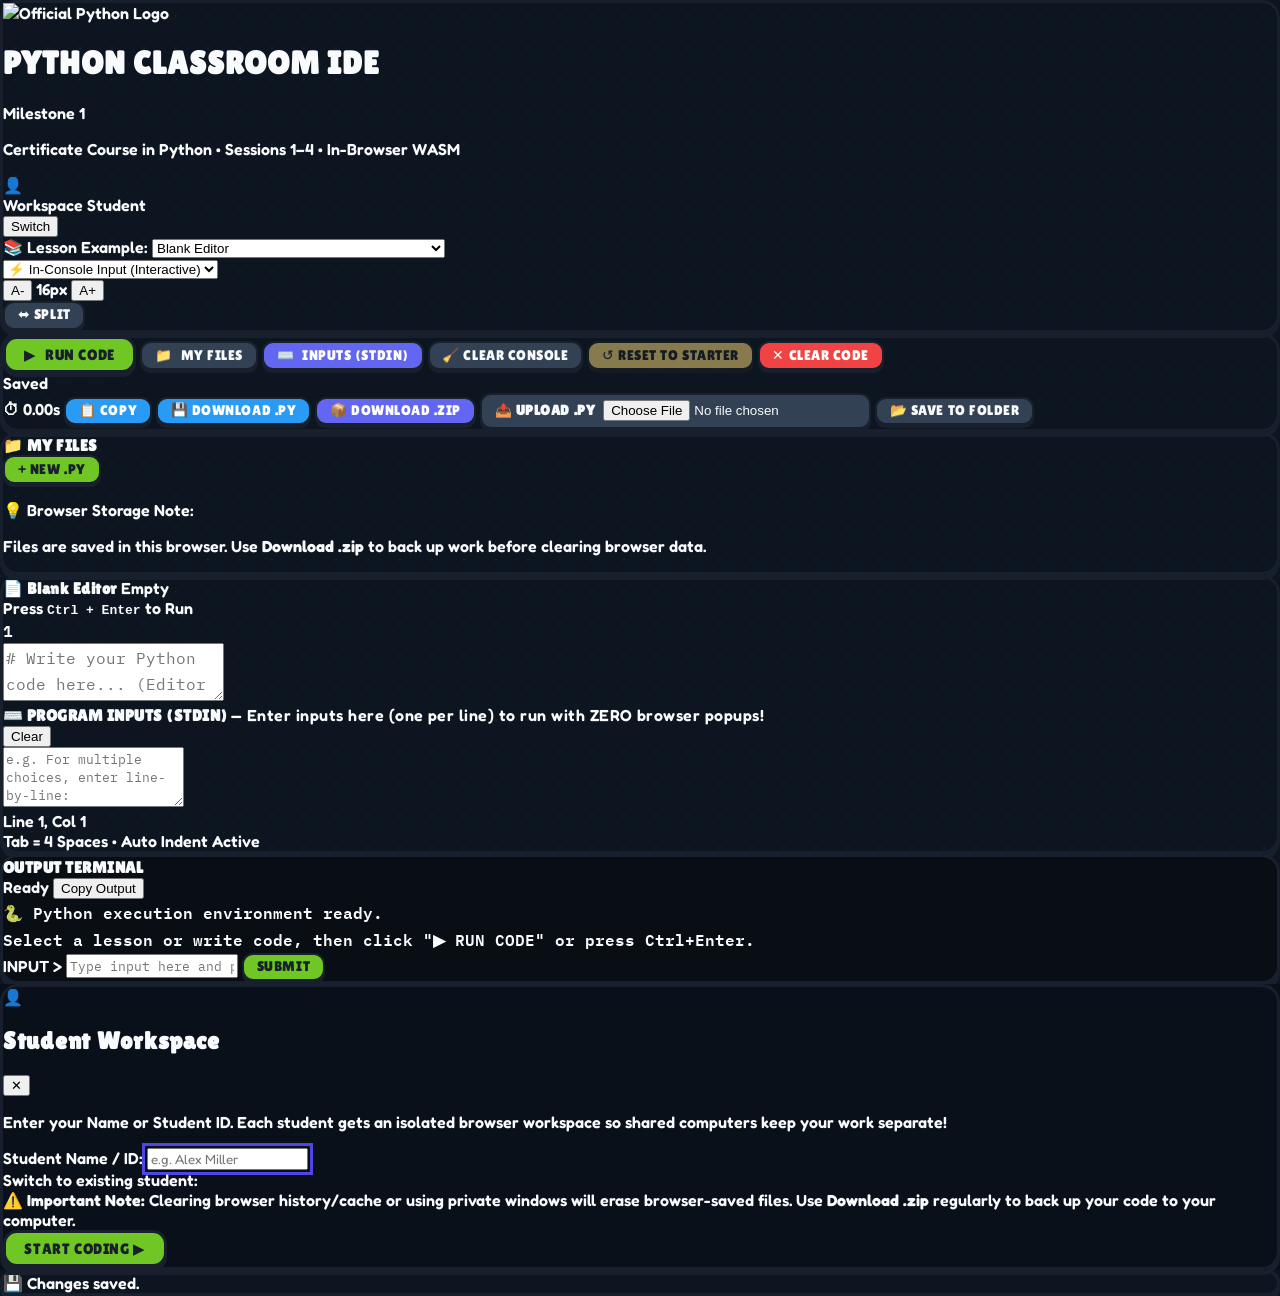
==== ide.html @ a97d692e "Deploy Python Classroom LMS & In-Browser IDE for Milestone 1" ====
<!DOCTYPE html>
<html lang="en">
<head>
  <meta charset="UTF-8">
  <meta name="viewport" content="width=device-width, initial-scale=1.0">
  <title>Python Classroom IDE — Certificate Course (Milestone 1)</title>

  <!-- Typography & Google Fonts -->
  <link rel="preconnect" href="https://fonts.googleapis.com">
  <link rel="preconnect" href="https://fonts.gstatic.com" crossorigin>
  <link href="https://fonts.googleapis.com/css2?family=Fredoka:wght@500;600;700;800&family=Lilita+One&family=IBM+Plex+Mono:wght@400;500;600;700&display=swap" rel="stylesheet">

  <!-- Tailwind CSS CDN -->
  <script src="https://cdn.tailwindcss.com"></script>

  <!-- JSZip CDN for in-browser client-side zipping without any server -->
  <script src="https://cdnjs.cloudflare.com/ajax/libs/jszip/3.10.1/jszip.min.js"></script>

  <!-- Pyodide WASM Runtime -->
  <script src="https://cdn.jsdelivr.net/pyodide/v0.25.0/full/pyodide.js"></script>

  <!-- Skulpt In-Browser Interactive Python Engine (Enables true in-console terminal input) -->
  <script src="https://cdn.jsdelivr.net/npm/skulpt@1.2.0/dist/skulpt.min.js"></script>
  <script src="https://cdn.jsdelivr.net/npm/skulpt@1.2.0/dist/skulpt-stdlib.js"></script>

  <!-- Sky Explorers Design System (Optional local link with full inline fallback) -->
  <link rel="stylesheet" href="design-system.css">

  <style>
    :root {
      --ink: #18202d;
      --candy-green: #6fc624;
      --candy-red: #f14343;
      --candy-gold: #fed034;
      --candy-indigo: #4f46e5;
      --course-python: #299bf5;
      --editor-font-size: 16px;
    }

    body {
      font-family: 'Fredoka', -apple-system, BlinkMacSystemFont, "Segoe UI", Roboto, sans-serif;
      background-color: #0d1520;
      background-image: 
        radial-gradient(rgba(41, 155, 245, 0.12) 1.5px, transparent 1.5px),
        radial-gradient(rgba(111, 198, 36, 0.08) 1.5px, transparent 1.5px);
      background-size: 32px 32px;
      background-position: 0 0, 16px 16px;
      color: #f8fafc;
      min-height: 100vh;
      display: flex;
      flex-direction: column;
    }

    .font-display { font-family: 'Lilita One', cursive; }
    .font-body { font-family: 'Fredoka', sans-serif; }
    .font-code { font-family: 'IBM Plex Mono', monospace; }

    /* Custom Scrollbar */
    .ide-scroll::-webkit-scrollbar {
      width: 10px;
      height: 10px;
    }
    .ide-scroll::-webkit-scrollbar-track {
      background: #121824;
    }
    .ide-scroll::-webkit-scrollbar-thumb {
      background: #2c384e;
      border-radius: 6px;
      border: 2px solid #121824;
    }
    .ide-scroll::-webkit-scrollbar-thumb:hover {
      background: #3b4d6b;
    }

    /* Chunky Classroom Theme Components */
    .chunky-box {
      border: 3.5px solid var(--ink);
      box-shadow: 0 5px 0 var(--ink);
      border-radius: 18px;
    }

    .chunky-btn {
      display: inline-flex;
      align-items: center;
      justify-content: center;
      font-family: 'Lilita One', cursive;
      letter-spacing: 0.04em;
      border: 3px solid var(--ink);
      box-shadow: 0 4px 0 var(--ink);
      border-radius: 14px;
      padding: 0.5rem 1.15rem;
      font-size: 0.95rem;
      cursor: pointer;
      user-select: none;
      transition: all 0.08s ease;
      text-transform: uppercase;
      white-space: nowrap;
    }
    .chunky-btn:hover:not(:disabled) {
      transform: translateY(-2px);
      box-shadow: 0 6px 0 var(--ink);
    }
    .chunky-btn:active:not(:disabled) {
      transform: translateY(3px);
      box-shadow: 0 1px 0 var(--ink);
    }
    .chunky-btn:disabled {
      opacity: 0.55;
      cursor: not-allowed;
      filter: grayscale(40%);
      transform: none;
      box-shadow: 0 3px 0 var(--ink);
    }

    .btn-green { background: #6fc624; color: #18202d; }
    .btn-green:hover:not(:disabled) { background: #7ee02a; }
    .btn-red { background: #f14343; color: #ffffff; }
    .btn-red:hover:not(:disabled) { background: #ff5656; }
    .btn-blue { background: #299bf5; color: #ffffff; }
    .btn-blue:hover:not(:disabled) { background: #47abf7; }
    .btn-amber { background: #fed034; color: #18202d; }
    .btn-amber:hover:not(:disabled) { background: #ffdc5c; }
    .btn-indigo { background: #6366f1; color: #ffffff; }
    .btn-indigo:hover:not(:disabled) { background: #818cf8; }
    .btn-slate { background: #334155; color: #f8fafc; }
    .btn-slate:hover:not(:disabled) { background: #475569; }

    .btn-sm {
      padding: 0.35rem 0.8rem;
      font-size: 0.85rem;
      border-radius: 11px;
      border-width: 2.5px;
      box-shadow: 0 3px 0 var(--ink);
    }
    .btn-sm:active:not(:disabled) {
      box-shadow: 0 1px 0 var(--ink);
      transform: translateY(2px);
    }

    /* Editor styling */
    #editorArea {
      font-size: var(--editor-font-size);
      tab-size: 4;
      line-height: 1.6;
    }
    #lineGutter {
      font-size: var(--editor-font-size);
      line-height: 1.6;
      user-select: none;
    }

    /* Output Console Glow */
    .terminal-window {
      background: #090d14;
      border: 3.5px solid var(--ink);
      box-shadow: 0 6px 0 var(--ink);
      border-radius: 18px;
    }

    /* Modal dialog */
    .modal-backdrop {
      background: rgba(10, 16, 26, 0.85);
      backdrop-filter: blur(4px);
    }

    /* Toast notification */
    #toastNotification {
      transition: all 0.25s cubic-bezier(0.175, 0.885, 0.32, 1.275);
    }

    .file-item.active {
      background: #1e293b;
      border-color: #299bf5;
    }
  </style>
</head>
<body class="p-2 sm:p-3 md:p-4 flex flex-col h-screen overflow-hidden">

  <!-- ================= TOP HEADER ================= -->
  <header class="chunky-box bg-[#1a2333] p-2.5 sm:p-3.5 mb-2.5 flex flex-wrap items-center justify-between gap-2.5 shrink-0">
    <!-- Branding & Course Badge -->
    <div class="flex items-center gap-3">
      <div class="w-11 h-11 rounded-2xl bg-[#0f172a] border-[3px] border-[#18202d] shadow-[0_3px_0_#18202d] flex items-center justify-center p-1.5 shrink-0">
        <img src="https://upload.wikimedia.org/wikipedia/commons/c/c3/Python-logo-notext.svg" 
             onerror="this.onerror=null; this.src='https://cdn.jsdelivr.net/gh/devicons/devicon/icons/python/python-original.svg';"
             alt="Official Python Logo" 
             class="w-full h-full object-contain">
      </div>
      <div>
        <div class="flex items-center gap-2 flex-wrap">
          <h1 class="font-display text-lg sm:text-xl md:text-2xl text-white tracking-wide">
            PYTHON CLASSROOM IDE
          </h1>
          <span class="bg-[#299bf5] text-[#091522] border-[2px] border-[#18202d] text-[11px] font-bold px-2 py-0.5 rounded-lg uppercase shadow-[0_2px_0_#18202d]">
            Milestone 1
          </span>
        </div>
        <p class="text-[11px] sm:text-xs text-slate-400 font-semibold">
          Certificate Course in Python • Sessions 1–4 • In-Browser WASM
        </p>
      </div>
    </div>

    <!-- Student Workspace Selector -->
    <div class="flex items-center gap-2 bg-[#0d141e] border-[2.5px] border-[#18202d] rounded-xl px-2.5 py-1.5 shadow-[0_2px_0_#18202d]">
      <span class="text-sm">👤</span>
      <div class="flex flex-col">
        <span class="text-[9px] text-slate-400 font-bold uppercase tracking-wider">Workspace</span>
        <span id="currentStudentNameDisplay" class="text-xs sm:text-sm font-bold text-white truncate max-w-[110px] sm:max-w-[150px]">
          Student
        </span>
      </div>
      <button onclick="openStudentModal()" class="ml-1 text-[11px] font-bold text-amber-300 hover:text-amber-200 underline">
        Switch
      </button>
    </div>

    <!-- Lesson Example Dropdown (Requirement 1 & 2) -->
    <div class="flex items-center gap-2">
      <label for="templateSelect" class="text-xs font-bold text-slate-300 hidden xl:inline">
        📚 Lesson Example:
      </label>
      <select id="templateSelect" onchange="handleLessonDropdownChange()" 
        class="bg-[#0f172a] text-[#f8fafc] border-[2.5px] border-[#18202d] rounded-xl px-3 py-1.5 text-xs sm:text-sm font-bold shadow-[0_3px_0_#18202d] outline-none cursor-pointer hover:bg-[#1e293b] max-w-[260px] sm:max-w-none">
        <!-- Injected dynamically from MILESTONE_CONFIG -->
      </select>
    </div>

    <!-- Engine Status, Zoom & Layout -->
    <div class="flex items-center gap-2 flex-wrap">
      <!-- Engine Selector (In-Console Interactive Typing vs Pyodide WASM) -->
      <div class="flex items-center gap-1.5 bg-[#0d141e] border-[2px] border-[#18202d] rounded-xl px-2.5 py-1 shadow-[0_2px_0_#18202d]">
        <span id="engineStatusDot" class="w-2.5 h-2.5 rounded-full bg-emerald-400"></span>
        <select id="engineSelect" onchange="switchEngine()" class="bg-transparent text-xs font-bold text-emerald-300 outline-none cursor-pointer" title="Select Python execution engine">
          <option value="skulpt" class="bg-[#0f172a] text-white" selected>⚡ In-Console Input (Interactive)</option>
          <option value="pyodide" class="bg-[#0f172a] text-white">🐍 Pyodide 3.11 (WASM)</option>
        </select>
      </div>

      <!-- Font Zoom Controls (Classroom Projector) -->
      <div class="flex items-center bg-[#0d141e] border-[2px] border-[#18202d] rounded-xl p-0.5 shadow-[0_2px_0_#18202d]">
        <button onclick="changeFontSize(-2)" class="px-2 py-1 text-xs font-bold text-slate-300 hover:text-white" title="Decrease Font Size">A-</button>
        <span id="fontSizeDisplay" class="px-1 text-xs font-mono font-bold text-slate-400 border-x border-[#1e293b]">16px</span>
        <button onclick="changeFontSize(2)" class="px-2 py-1 text-xs font-bold text-slate-300 hover:text-white" title="Increase Font Size">A+</button>
      </div>

      <!-- Layout Toggle: Split vs Stacked -->
      <button id="layoutToggleBtn" onclick="toggleLayout()" class="chunky-btn btn-sm btn-slate hidden lg:inline-flex" title="Toggle Split or Stacked view">
        ⬌ Split
      </button>
    </div>
  </header>

  <!-- ================= MAIN IDE WORKSPACE ================= -->
  <main class="flex-1 flex flex-col min-h-0 overflow-hidden">

    <!-- IDE Action Toolbar (Run, Reset, Autosave, File management) -->
    <div class="chunky-box bg-[#16202e] p-2 sm:p-2.5 mb-2.5 flex flex-wrap items-center justify-between gap-2 shrink-0">
      
      <!-- Primary Execution Controls -->
      <div class="flex items-center gap-1.5 sm:gap-2 flex-wrap">
        <!-- RUN BUTTON -->
        <button id="runBtn" onclick="runPythonCode()" class="chunky-btn btn-green min-w-[120px] sm:min-w-[140px]">
          <span class="mr-1.5 text-base sm:text-lg">▶</span>
          <span id="runBtnText">RUN CODE</span>
        </button>

        <!-- Toggle Sidebar (My Files) -->
        <button onclick="toggleSidebar()" class="chunky-btn btn-slate btn-sm" title="Toggle Student Files Sidebar">
          📁 <span id="sidebarToggleText">My Files</span>
        </button>

        <!-- Toggle STDIN Inputs (Run with zero popups) -->
        <button onclick="toggleStdinDrawer()" class="chunky-btn btn-indigo btn-sm" title="Provide inputs ahead of time to run with zero popups">
          ⌨️ <span id="stdinToggleText">Inputs (STDIN)</span>
        </button>

        <!-- CLEAR OUTPUT -->
        <button onclick="clearTerminal()" class="chunky-btn btn-slate btn-sm" title="Clear console output">
          🧹 Clear Console
        </button>

        <!-- RESET TO STARTER CODE (Requirement 4) -->
        <button id="resetStarterBtn" onclick="confirmResetToStarter()" class="chunky-btn btn-amber btn-sm" title="Reset this lesson to original starter code">
          ↺ Reset to Starter
        </button>

        <!-- CLEAR CODE -->
        <button onclick="confirmClearEditor()" class="chunky-btn btn-red btn-sm" title="Clear current editor code">
          ✕ Clear Code
        </button>
      </div>

      <!-- Autosave indicator & Download/Upload Tools (Requirement 4 & 5) -->
      <div class="flex items-center gap-2 flex-wrap">
        <!-- Autosave Indicator -->
        <div id="saveStatusIndicator" class="flex items-center gap-1.5 text-xs font-mono font-semibold text-slate-400 bg-[#0c141f] border border-[#233145] px-2 py-1 rounded-lg">
          <span id="saveStatusDot" class="w-2 h-2 rounded-full bg-emerald-400"></span>
          <span id="saveStatusText">Saved</span>
        </div>

        <!-- Execution Timer -->
        <span id="execTimerBadge" class="hidden text-xs font-mono font-bold text-emerald-400 bg-[#0c1f17] border border-emerald-800 px-2 py-1 rounded-lg">
          ⏱ 0.00s
        </span>

        <!-- Copy Code -->
        <button onclick="copyCode()" class="chunky-btn btn-blue btn-sm" title="Copy code to clipboard">
          📋 Copy
        </button>

        <!-- Download .py -->
        <button onclick="downloadActiveFile()" class="chunky-btn btn-blue btn-sm" title="Download current active file as .py">
          💾 Download .py
        </button>

        <!-- Download all as .zip -->
        <button onclick="downloadAllAsZip()" class="chunky-btn btn-indigo btn-sm" title="Download all student files and lessons as a .zip archive">
          📦 Download .zip
        </button>

        <!-- Upload .py -->
        <label class="chunky-btn btn-slate btn-sm cursor-pointer" title="Import an existing .py file into your workspace">
          📤 Upload .py
          <input type="file" id="uploadFileInput" accept=".py" class="hidden" onchange="handleFileUpload(event)">
        </label>

        <!-- Save to Local Folder (File System Access API) -->
        <button id="folderSyncBtn" onclick="saveToDeviceFolder()" class="chunky-btn btn-slate btn-sm hidden sm:inline-flex" title="Save file to local folder on your computer">
          📂 Save to Folder
        </button>
      </div>

    </div>

    <!-- Central Editor, Sidebar & Console Container -->
    <div id="workspaceGrid" class="flex-1 flex flex-col lg:flex-row gap-2.5 min-h-0 overflow-hidden">
      
      <!-- COLLAPSIBLE STUDENT FILES SIDEBAR (Requirement 5) -->
      <aside id="fileSidebar" class="w-full lg:w-64 chunky-box bg-[#111925] flex flex-col shrink-0 overflow-hidden hidden">
        <!-- Sidebar Header -->
        <div class="bg-[#182333] border-b-[2.5px] border-[#18202d] px-3 py-2 flex items-center justify-between shrink-0">
          <div class="flex items-center gap-2">
            <span class="text-sm">📁</span>
            <span class="font-display text-sm tracking-wide text-white">MY FILES</span>
          </div>
          <button onclick="promptCreateNewFile()" class="chunky-btn btn-green btn-sm !px-2 !py-0.5 text-xs" title="Create a new Python file">
            + New .py
          </button>
        </div>

        <!-- Files List -->
        <div id="studentFilesList" class="flex-1 p-2 space-y-1.5 overflow-y-auto ide-scroll font-code text-xs">
          <!-- Populated dynamically -->
        </div>

        <!-- Sidebar Footer & Storage Warning -->
        <div class="p-2.5 bg-[#0d141e] border-t-[2px] border-[#18202d] text-[10px] text-slate-400 space-y-1 shrink-0">
          <p class="font-bold text-amber-300">💡 Browser Storage Note:</p>
          <p class="leading-tight text-slate-400">
            Files are saved in this browser. Use <b>Download .zip</b> to back up work before clearing browser data.
          </p>
        </div>
      </aside>

      <!-- CODE EDITOR PANE -->
      <div id="editorPane" class="flex-1 flex flex-col min-h-[260px] chunky-box bg-[#131b26] overflow-hidden">
        
        <!-- Editor Header Bar -->
        <div class="bg-[#1c2738] border-b-[2.5px] border-[#18202d] px-3 py-1.5 flex items-center justify-between shrink-0">
          <div class="flex items-center gap-2">
            <span class="text-sm">📄</span>
            <span id="activeFileTitle" class="font-display text-sm tracking-wide text-white">Blank Editor</span>
            <span id="activeFileTypeBadge" class="text-[10px] font-bold text-slate-400 bg-[#0f172a] px-2 py-0.5 rounded border border-[#334155]">
              Empty
            </span>
          </div>
          <div class="text-[11px] font-bold text-slate-400 flex items-center gap-2">
            <span class="hidden sm:inline">Press</span>
            <kbd class="bg-[#0f172a] text-amber-300 px-1.5 py-0.5 rounded border border-[#334155] text-xs">Ctrl + Enter</kbd>
            <span class="hidden sm:inline">to Run</span>
          </div>
        </div>

        <!-- Editor Gutter & Textarea Area -->
        <div class="relative flex-1 flex overflow-hidden bg-[#101722]">
          
          <!-- Line Numbers Gutter -->
          <div id="lineGutter" 
               class="w-12 bg-[#0c121c] text-[#475569] font-code py-3 pr-2 text-right select-none border-r-[2px] border-[#1e293b] overflow-hidden shrink-0">
            1
          </div>

          <!-- Python Code Textarea -->
          <textarea id="editorArea" 
                    spellcheck="false" 
                    autocapitalize="off" 
                    autocomplete="off"
                    class="flex-1 bg-transparent text-[#f1f5f9] font-code p-3 resize-none outline-none ide-scroll whitespace-pre leading-relaxed overflow-auto"
                    placeholder="# Write your Python code here... (Editor starts blank)"></textarea>

        </div>

        <!-- Collapsible STDIN Custom Inputs Drawer -->
        <div id="stdinDrawer" class="hidden bg-[#0c131d] border-t-[2.5px] border-[#18202d] p-2 space-y-1.5 shrink-0">
          <div class="flex items-center justify-between text-xs">
            <div class="flex items-center gap-1.5 font-bold text-amber-300 font-display">
              <span>⌨️ PROGRAM INPUTS (STDIN)</span>
              <span class="text-[10px] text-slate-400 font-normal font-body">— Enter inputs here (one per line) to run with ZERO browser popups!</span>
            </div>
            <button onclick="document.getElementById('stdinArea').value = ''" class="text-[11px] font-bold text-slate-400 hover:text-white">
              Clear
            </button>
          </div>
          <textarea id="stdinArea" rows="3" 
            class="w-full bg-[#111925] text-amber-200 font-code text-xs p-2 rounded-lg border border-[#233145] outline-none resize-none ide-scroll placeholder:text-slate-600" 
            placeholder="e.g. For multiple choices, enter line-by-line:&#10;1&#10;Alex Miller&#10;8149&#10;500&#10;3"></textarea>
        </div>

        <!-- Editor Footer Status -->
        <div class="bg-[#121924] border-t-[2px] border-[#18202d] px-3 py-1 text-xs text-slate-400 flex items-center justify-between shrink-0">
          <div id="cursorPosition" class="font-mono text-[11px]">Line 1, Col 1</div>
          <div class="font-semibold text-slate-500 text-[11px]">Tab = 4 Spaces • Auto Indent Active</div>
        </div>

      </div>

      <!-- OUTPUT TERMINAL PANE -->
      <div id="consolePane" class="flex-1 lg:max-w-[46%] flex flex-col min-h-[200px] terminal-window overflow-hidden">
        
        <!-- Terminal Header Bar -->
        <div class="bg-[#131b27] border-b-[2.5px] border-[#18202d] px-3 py-1.5 flex items-center justify-between shrink-0">
          <div class="flex items-center gap-2">
            <span class="w-3 h-3 rounded-full bg-red-500 border border-[#18202d]"></span>
            <span class="w-3 h-3 rounded-full bg-amber-400 border border-[#18202d]"></span>
            <span class="w-3 h-3 rounded-full bg-emerald-500 border border-[#18202d]"></span>
            <span class="font-display text-sm tracking-wide text-slate-200 ml-2">
              OUTPUT TERMINAL
            </span>
          </div>
          <div class="flex items-center gap-2">
            <span id="outputStatusTag" class="text-[11px] font-bold text-slate-400 font-mono">
              Ready
            </span>
            <button onclick="copyOutput()" class="text-xs font-bold text-slate-400 hover:text-slate-200" title="Copy output text">
              Copy Output
            </button>
          </div>
        </div>

        <!-- Terminal Output Area -->
        <div id="terminalBody" class="flex-1 p-3 md:p-4 font-code text-xs sm:text-sm ide-scroll overflow-y-auto leading-relaxed bg-[#080d14]">
          <div id="terminalContent" class="space-y-1">
            <div class="text-slate-500 italic">
              🐍 Python execution environment ready.<br>
              Select a lesson or write code, then click "▶ RUN CODE" or press Ctrl+Enter.
            </div>
          </div>
        </div>

        <!-- Interactive Input Bar for input() -->
        <div id="inputBarContainer" class="hidden bg-[#16202e] border-t-[2.5px] border-[#18202d] p-2 flex items-center gap-2 shrink-0">
          <span class="text-xs font-bold text-amber-300 font-mono">INPUT &gt;</span>
          <input type="text" id="terminalInput" 
                 class="flex-1 bg-[#0b1017] text-white font-code text-sm px-3 py-1.5 rounded-lg border border-[#334155] outline-none focus:border-[#299bf5]"
                 placeholder="Type input here and press Enter...">
          <button id="submitInputBtn" onclick="submitTerminalInput()" class="chunky-btn btn-sm btn-green">
            Submit
          </button>
        </div>

      </div>

    </div>

  </main>

  <!-- ================= MODALS & DIALOGS ================= -->

  <!-- 1. Student Name / Workspace Modal (Requirement 5) -->
  <div id="studentModal" class="hidden fixed inset-0 z-50 modal-backdrop flex items-center justify-center p-4">
    <div class="chunky-box bg-[#1a2333] max-w-md w-full p-5 space-y-4">
      <div class="flex items-center justify-between pb-2 border-b-2 border-[#18202d]">
        <div class="flex items-center gap-2">
          <span class="text-2xl">👤</span>
          <h2 class="font-display text-xl text-white">Student Workspace</h2>
        </div>
        <button id="closeStudentModalBtn" onclick="closeStudentModal()" class="text-slate-400 hover:text-white font-bold text-lg hidden">✕</button>
      </div>

      <p class="text-xs sm:text-sm text-slate-300 leading-relaxed">
        Enter your Name or Student ID. Each student gets an isolated browser workspace so shared computers keep your work separate!
      </p>

      <div class="space-y-2">
        <label for="studentNameInput" class="text-xs font-bold text-slate-300 block">Student Name / ID:</label>
        <input type="text" id="studentNameInput" 
               class="w-full bg-[#0d141f] text-white font-body px-3.5 py-2.5 rounded-xl border-[2px] border-[#18202d] outline-none focus:border-[#299bf5] text-sm"
               placeholder="e.g. Alex Miller" maxlength="30">
      </div>

      <!-- Known students on this device list -->
      <div id="existingStudentsContainer" class="hidden space-y-1.5">
        <label class="text-[11px] font-bold text-slate-400 block">Switch to existing student:</label>
        <div id="existingStudentsList" class="flex flex-wrap gap-1.5 max-h-24 overflow-y-auto ide-scroll">
          <!-- Injected dynamically -->
        </div>
      </div>

      <div class="bg-[#121a26] p-2.5 rounded-xl border border-[#223145] text-[11px] text-amber-300 leading-snug">
        ⚠️ <b>Important Note:</b> Clearing browser history/cache or using private windows will erase browser-saved files. Use <b>Download .zip</b> regularly to back up your code to your computer.
      </div>

      <div class="flex justify-end gap-2 pt-2">
        <button onclick="saveStudentProfile()" class="chunky-btn btn-green w-full">
          Start Coding ▶
        </button>
      </div>
    </div>
  </div>

  <!-- 2. Toast Notification Bar -->
  <div id="toastNotification" class="fixed bottom-4 right-4 z-50 transform translate-y-20 opacity-0 transition-all duration-300 pointer-events-none">
    <div id="toastContent" class="chunky-box bg-[#1e293b] text-white px-4 py-2.5 text-xs font-bold flex items-center gap-2 shadow-2xl">
      <span id="toastIcon">💾</span>
      <span id="toastMessage">Changes saved.</span>
    </div>
  </div>

  <!-- ================= SCRIPTS & CONFIG ================= -->
  <script>
    // =========================================================================
    // 1. MILESTONE 1 CONFIGURATION ARRAY (Requirement 1 & 3)
    // Easily swappable for Milestone 2 in the future.
    // =========================================================================
    const MILESTONE_CONFIG = {
      milestoneId: "milestone1",
      milestoneTitle: "Milestone 1: Fundamentals of Python",
      courseName: "Certificate Course in Python Programming",
      lessons: [
        {
          id: "blank",
          label: "Blank Editor",
          description: "Starts completely empty on every visit",
          starterCode: ""
        },
        {
          id: "session1",
          label: "Session 1: Hello & print()",
          description: "Guided exercises: practice print(), messages, and banners",
          starterCode: `# Session 1: Hello & print()
# Practice displaying messages and creating banners using print()
# Remember: Python executes code line-by-line, top to bottom.

# ----------------------------------------------------
# TASK 1: Print a top banner border
# Use print() to display a line of equal signs: "========================================"
# Hint: print("========================================")


# ----------------------------------------------------
# TASK 2: Print a welcome greeting and your name
# Example: print("Welcome to Python! Cadet: Alex")


# ----------------------------------------------------
# TASK 3: Print a mission goal statement
# Example: print("Goal: Learning my first Python commands.")


# ----------------------------------------------------
# TASK 4: Print a bottom banner border
# Close your banner with another line of equal signs:


`
        },
        {
          id: "session2",
          label: "Session 2: Variables, Data Types & Operators",
          description: "Guided exercises: variables, types, conversions, and math operators",
          starterCode: `# Session 2: Variables, Data Types & Operators
# Practice creating variables, checking types, converting data, and using math operators.

# ----------------------------------------------------
# TASK 1: Create 4 variables with different data types:
# - student_age: an integer (int), e.g. 15
# - flight_speed: a decimal number (float), e.g. 345.5
# - pilot_callsign: a text string (str), e.g. "SkyNova"
# - is_ready: a boolean (bool), True or False


# ----------------------------------------------------
# TASK 2: Print your variables and check their data types using type()
# Example: print(student_age)
# Example: print(type(student_age))


# ----------------------------------------------------
# TASK 3: Type conversion
# Convert the string altitude_text to an integer using int()
# Then add 500 to it and print the result:
altitude_text = "2500"


# ----------------------------------------------------
# TASK 4: Arithmetic operators
# Given a = 7 and b = 2, calculate and print:
# 1. Standard division: a / b
# 2. Floor division: a // b
# 3. Modulus / Remainder: a % b
a = 7
b = 2


`
        },
        {
          id: "session3",
          label: "Session 3: input(), f-strings & Indentation",
          description: "Guided exercises: input(), type conversions, f-strings, and indentation",
          starterCode: `# Session 3: input(), f-strings & Indentation
# Learn how input() reads text, converting types, f-strings, and indentation.

# ----------------------------------------------------
# TASK 1: Take user input
# Use input() to ask for a pilot name and flight training hours.
# Remember: input() always returns text as a string (str)!


# ----------------------------------------------------
# TASK 2: Convert and calculate
# Convert flight hours from str to float, then calculate how many hours remain
# until reaching 25.0 hours (target_hours = 25.0):


# ----------------------------------------------------
# TASK 3: Format output with an f-string
# Display a friendly message showing the pilot's name and hours remaining.
# Example: print(f"Cadet {pilot_name}, you have {hours_left} hours left!")


# ----------------------------------------------------
# TASK 4: Indentation practice
# Write an if statement checking if flight_hours > 0 with a colon :
# Indent the print statements inside the block by exactly 4 spaces!


`
        },
        {
          id: "session4",
          label: "Session 4: Debugging & Tracebacks",
          description: "Deliberate bugs with comments explaining goals for students to diagnose",
          starterCode: `# Session 4: Debugging & Tracebacks
# This script contains deliberate bugs!
# Run the code, read the traceback in the terminal, and fix each bug one by one.

# BUG 1: Python is case-sensitive! (NameError: name 'Print' is not defined)
# Goal: Display the welcome greeting
Print("Welcome to the Debugging Mission!")

# BUG 2: Missing closing quote (SyntaxError: unterminated string literal)
# Goal: Print the target location
print("Destination: Mars Colony Alpha)

# BUG 3: Unexpected indentation without a colon block (IndentationError)
# Goal: Initialize the mission battery percentage
    battery_level = 95

# BUG 4: Cannot concatenate str and int with + operator (TypeError)
# Goal: Print pilot callsign and squadron code
callsign = "Falcon"
squadron = 5
print("Pilot: " + callsign + " Squad: " + squadron)

# BUG 5: Cannot convert non-number string to integer (ValueError)
# Goal: Convert speed input to number
speed = int("supersonic")
`
        }
      ]
    };

    // =========================================================================
    // 2. STATE MANAGEMENT & STORAGE SYSTEM (Requirements 2, 4, 5)
    // All storage is wrapped in try/catch for safe private-browsing operation.
    // =========================================================================
    let currentStudent = "";
    let activeTarget = { type: "lesson", id: "blank", name: "Blank Editor" };
    let studentFiles = {}; // { [filename]: content }
    let autosaveTimer = null;
    let lastSavedContent = "";
    let isPyodideReady = false;
    let isPyodideLoading = false;
    let pyodideInstance = null;
    let isRunning = false;
    let currentFontSize = 16;
    let isSplitLayout = true;

    // DOM Elements
    const templateSelect = document.getElementById("templateSelect");
    const editorArea = document.getElementById("editorArea");
    const lineGutter = document.getElementById("lineGutter");
    const activeFileTitle = document.getElementById("activeFileTitle");
    const activeFileTypeBadge = document.getElementById("activeFileTypeBadge");
    const currentStudentNameDisplay = document.getElementById("currentStudentNameDisplay");
    const saveStatusIndicator = document.getElementById("saveStatusIndicator");
    const saveStatusText = document.getElementById("saveStatusText");
    const saveStatusDot = document.getElementById("saveStatusDot");
    const execTimerBadge = document.getElementById("execTimerBadge");
    const outputStatusTag = document.getElementById("outputStatusTag");
    const cursorPosition = document.getElementById("cursorPosition");
    const terminalContent = document.getElementById("terminalContent");
    const terminalBody = document.getElementById("terminalBody");
    const runBtn = document.getElementById("runBtn");
    const runBtnText = document.getElementById("runBtnText");
    const resetStarterBtn = document.getElementById("resetStarterBtn");
    const fileSidebar = document.getElementById("fileSidebar");
    const studentFilesList = document.getElementById("studentFilesList");
    const workspaceGrid = document.getElementById("workspaceGrid");
    const consolePane = document.getElementById("consolePane");

    // SAFE STORAGE HELPERS
    function storageGet(key, fallback = null) {
      try {
        const val = localStorage.getItem(key);
        return val !== null ? val : fallback;
      } catch (err) {
        console.warn("Storage read error:", err);
        return fallback;
      }
    }

    function storageSet(key, value) {
      try {
        localStorage.setItem(key, value);
        return true;
      } catch (err) {
        console.error("Storage write error:", err);
        showToast("⚠️ Storage full or blocked (private browsing mode).", "warning");
        return false;
      }
    }

    function storageRemove(key) {
      try {
        localStorage.removeItem(key);
      } catch (err) {
        console.warn("Storage remove error:", err);
      }
    }

    // =========================================================================
    // 3. STUDENT PROFILE & WORKSPACE (Requirement 5)
    // =========================================================================
    function initStudentWorkspace() {
      const savedStudent = storageGet("pyide:current_student", "");
      if (savedStudent && savedStudent.trim()) {
        currentStudent = savedStudent.trim();
        loadStudentFiles();
        currentStudentNameDisplay.textContent = currentStudent;
      } else {
        openStudentModal(false);
      }
    }

    function openStudentModal(allowClose = true) {
      const modal = document.getElementById("studentModal");
      const closeBtn = document.getElementById("closeStudentModalBtn");
      const nameInput = document.getElementById("studentNameInput");
      const existingContainer = document.getElementById("existingStudentsContainer");
      const existingList = document.getElementById("existingStudentsList");

      nameInput.value = currentStudent || "";
      if (allowClose && currentStudent) {
        closeBtn.classList.remove("hidden");
      } else {
        closeBtn.classList.add("hidden");
      }

      // Populate list of known students on this browser
      let students = [];
      try {
        students = JSON.parse(storageGet("pyide:students_list", "[]"));
      } catch (e) { students = []; }

      if (students.length > 0) {
        existingContainer.classList.remove("hidden");
        existingList.innerHTML = "";
        students.forEach(s => {
          const btn = document.createElement("button");
          btn.className = "text-[11px] font-bold bg-[#1e293b] hover:bg-[#334155] text-slate-200 px-2.5 py-1 rounded-lg border border-[#334155]";
          btn.textContent = s;
          btn.onclick = () => {
            nameInput.value = s;
            saveStudentProfile();
          };
          existingList.appendChild(btn);
        });
      } else {
        existingContainer.classList.add("hidden");
      }

      modal.classList.remove("hidden");
      setTimeout(() => nameInput.focus(), 100);
    }

    function closeStudentModal() {
      document.getElementById("studentModal").classList.add("hidden");
    }

    function saveStudentProfile() {
      const nameInput = document.getElementById("studentNameInput");
      const name = nameInput.value.trim();
      if (!name) {
        alert("Please enter your name or student ID to continue.");
        nameInput.focus();
        return;
      }

      // If switching from another student, autosave previous student first
      if (currentStudent && currentStudent !== name) {
        autosaveImmediately();
      }

      currentStudent = name;
      storageSet("pyide:current_student", currentStudent);

      // Add to students list
      try {
        let students = JSON.parse(storageGet("pyide:students_list", "[]"));
        if (!students.includes(currentStudent)) {
          students.push(currentStudent);
          storageSet("pyide:students_list", JSON.stringify(students));
        }
      } catch (e) {}

      currentStudentNameDisplay.textContent = currentStudent;
      closeStudentModal();
      loadStudentFiles();

      // On first load or switch, always default to Blank Editor (Requirement 2)
      setBlankEditor();
      showToast(`👤 Workspace active: ${currentStudent}`, "success");
    }

    // =========================================================================
    // 4. LESSON SELECTION & STORAGE (Requirements 1, 2, 3, 4)
    // =========================================================================
    function populateLessonDropdown() {
      templateSelect.innerHTML = "";
      MILESTONE_CONFIG.lessons.forEach(lesson => {
        const opt = document.createElement("option");
        opt.value = lesson.id;
        opt.textContent = lesson.label;
        templateSelect.appendChild(opt);
      });
      templateSelect.value = "blank";
    }

    // Set editor to blank state (Requirement 2: Editor starts empty on page load)
    function setBlankEditor() {
      activeTarget = { type: "lesson", id: "blank", name: "Blank Editor" };
      templateSelect.value = "blank";
      editorArea.value = "";
      lastSavedContent = "";
      activeFileTitle.textContent = "Blank Editor";
      activeFileTypeBadge.textContent = "Empty";
      resetStarterBtn.disabled = true;
      resetStarterBtn.classList.add("opacity-50");
      updateLineNumbers();
      updateCursorInfo();
      updateSaveIndicator("Saved");
    }

    // Handles dropdown switch with confirmation of unsaved changes (Requirement 2 & 4)
    function handleLessonDropdownChange() {
      const selectedId = templateSelect.value;
      const lesson = MILESTONE_CONFIG.lessons.find(l => l.id === selectedId);
      if (!lesson) return;

      // Check if current editor has changes from saved state
      const currentCode = editorArea.value;
      if (currentCode !== lastSavedContent && lastSavedContent !== "") {
        const confirmSwitch = confirm("You have unsaved changes in your current view. Your changes will be saved automatically to your workspace before switching. Continue?");
        if (!confirmSwitch) {
          // Revert select back to current active
          if (activeTarget.type === "lesson") {
            templateSelect.value = activeTarget.id;
          }
          return;
        }
      }

      // Autosave current target first
      autosaveImmediately();

      if (selectedId === "blank") {
        setBlankEditor();
        return;
      }

      // Check if student has a saved version for this lesson (Requirement 4)
      const storageKey = `pyide:${currentStudent}:${lesson.id}:code`;
      const savedVersion = storageGet(storageKey, null);

      if (savedVersion !== null) {
        // Load student's saved code
        editorArea.value = savedVersion;
        lastSavedContent = savedVersion;
      } else {
        // First time opening: load starter code
        editorArea.value = lesson.starterCode;
        lastSavedContent = lesson.starterCode;
        storageSet(storageKey, lesson.starterCode);
      }

      activeTarget = { type: "lesson", id: lesson.id, name: lesson.label };
      activeFileTitle.textContent = lesson.label;
      activeFileTypeBadge.textContent = "Lesson";
      resetStarterBtn.disabled = false;
      resetStarterBtn.classList.remove("opacity-50");

      updateLineNumbers();
      updateCursorInfo();
      clearTerminal();
      appendToTerminal(`Loaded: ${lesson.label}\n`, 'system');
      updateSaveIndicator("Saved");
    }

    // Reset current lesson to original starter code (Requirement 4)
    function confirmResetToStarter() {
      if (activeTarget.type !== "lesson" || activeTarget.id === "blank") return;

      const lesson = MILESTONE_CONFIG.lessons.find(l => l.id === activeTarget.id);
      if (!lesson) return;

      const ok = confirm(`Reset "${lesson.label}" to its original starter code?\n\nAny edits you made will be replaced by the original template.`);
      if (!ok) return;

      editorArea.value = lesson.starterCode;
      lastSavedContent = lesson.starterCode;
      const storageKey = `pyide:${currentStudent}:${lesson.id}:code`;
      storageSet(storageKey, lesson.starterCode);

      updateLineNumbers();
      updateCursorInfo();
      clearTerminal();
      appendToTerminal(`↺ Reset "${lesson.label}" to official starter code.\n`, 'system');
      updateSaveIndicator("Saved");
      showToast("↺ Lesson reset to original starter code", "success");
    }

    function confirmClearEditor() {
      const ok = confirm("Clear all code in the current editor?");
      if (!ok) return;
      editorArea.value = "";
      updateLineNumbers();
      updateCursorInfo();
      autosaveImmediately();
    }

    // =========================================================================
    // 5. AUTOSAVE SYSTEM (Requirement 4)
    // Saves a few seconds after typing stops, and on lesson/file switch.
    // =========================================================================
    function scheduleAutosave() {
      updateSaveIndicator("Saving...");
      if (autosaveTimer) clearTimeout(autosaveTimer);
      autosaveTimer = setTimeout(() => {
        autosaveImmediately();
      }, 1500); // 1.5 seconds after typing stops
    }

    function autosaveImmediately() {
      if (autosaveTimer) {
        clearTimeout(autosaveTimer);
        autosaveTimer = null;
      }
      if (!currentStudent) return;

      const code = editorArea.value;

      if (activeTarget.type === "lesson") {
        if (activeTarget.id !== "blank") {
          const key = `pyide:${currentStudent}:${activeTarget.id}:code`;
          storageSet(key, code);
        }
      } else if (activeTarget.type === "file") {
        studentFiles[activeTarget.id] = code;
        saveStudentFilesMap();
      }

      lastSavedContent = code;
      const now = new Date();
      const timeStr = now.toLocaleTimeString([], { hour: '2-digit', minute: '2-digit', second: '2-digit' });
      updateSaveIndicator(`Saved ${timeStr}`);
    }

    function updateSaveIndicator(text) {
      saveStatusText.textContent = text;
      if (text.startsWith("Saved")) {
        saveStatusDot.className = "w-2 h-2 rounded-full bg-emerald-400";
        saveStatusIndicator.className = "flex items-center gap-1.5 text-xs font-mono font-semibold text-slate-300 bg-[#0c141f] border border-[#233145] px-2 py-1 rounded-lg";
      } else {
        saveStatusDot.className = "w-2 h-2 rounded-full bg-amber-400 animate-pulse";
        saveStatusIndicator.className = "flex items-center gap-1.5 text-xs font-mono font-semibold text-amber-300 bg-[#1f190c] border border-amber-900/60 px-2 py-1 rounded-lg";
      }
    }

    // =========================================================================
    // 6. STUDENT FILES MANAGER (Requirement 5)
    // Personal folder: create, rename, open, delete .py files.
    // =========================================================================
    function loadStudentFiles() {
      if (!currentStudent) return;
      try {
        const raw = storageGet(`pyide:${currentStudent}:files`, "{}");
        studentFiles = JSON.parse(raw);
      } catch (e) {
        studentFiles = {};
      }
      renderStudentFilesList();
    }

    function saveStudentFilesMap() {
      if (!currentStudent) return;
      storageSet(`pyide:${currentStudent}:files`, JSON.stringify(studentFiles));
      renderStudentFilesList();
    }

    function renderStudentFilesList() {
      studentFilesList.innerHTML = "";
      const filenames = Object.keys(studentFiles);

      if (filenames.length === 0) {
        studentFilesList.innerHTML = `
          <div class="text-slate-500 italic p-3 text-center text-[11px]">
            No custom files yet.<br>Click "+ New .py" to create your own script!
          </div>
        `;
        return;
      }

      filenames.forEach(fname => {
        const item = document.createElement("div");
        const isActive = activeTarget.type === "file" && activeTarget.id === fname;
        item.className = `file-item flex items-center justify-between p-2 rounded-xl border border-[#243247] hover:bg-[#1a2536] cursor-pointer transition-colors ${isActive ? 'active bg-[#1e293b] border-[#299bf5]' : 'bg-[#0f1724]'}`;

        item.innerHTML = `
          <div class="flex items-center gap-2 truncate flex-1 mr-2" onclick="openStudentFile('${fname}')">
            <span class="text-xs">🐍</span>
            <span class="truncate font-bold text-slate-200">${fname}</span>
          </div>
          <div class="flex items-center gap-1 shrink-0">
            <button onclick="promptRenameFile('${fname}', event)" class="text-slate-400 hover:text-amber-300 p-1 text-xs" title="Rename file">✏️</button>
            <button onclick="promptDeleteFile('${fname}', event)" class="text-slate-400 hover:text-rose-400 p-1 text-xs" title="Delete file">🗑️</button>
          </div>
        `;
        studentFilesList.appendChild(item);
      });
    }

    function toggleSidebar() {
      const isHidden = fileSidebar.classList.contains("hidden");
      if (isHidden) {
        fileSidebar.classList.remove("hidden");
        document.getElementById("sidebarToggleText").textContent = "Hide Files";
      } else {
        fileSidebar.classList.add("hidden");
        document.getElementById("sidebarToggleText").textContent = "My Files";
      }
    }

    function promptCreateNewFile() {
      let name = prompt("Enter new Python file name (e.g., practice.py):");
      if (!name) return;
      name = name.trim();
      if (!name.endsWith(".py")) name += ".py";

      if (studentFiles[name] !== undefined) {
        alert("A file with that name already exists in your folder.");
        return;
      }

      autosaveImmediately();
      studentFiles[name] = `# File: ${name}\n# Created by ${currentStudent}\n\nprint("Running ${name}!")\n`;
      saveStudentFilesMap();
      openStudentFile(name);
      showToast(`📄 Created file: ${name}`, "success");
    }

    function openStudentFile(fname) {
      if (studentFiles[fname] === undefined) return;
      autosaveImmediately();

      activeTarget = { type: "file", id: fname, name: fname };
      editorArea.value = studentFiles[fname];
      lastSavedContent = studentFiles[fname];

      activeFileTitle.textContent = fname;
      activeFileTypeBadge.textContent = "My File";
      resetStarterBtn.disabled = true;
      resetStarterBtn.classList.add("opacity-50");

      renderStudentFilesList();
      updateLineNumbers();
      updateCursorInfo();
      clearTerminal();
      appendToTerminal(`Opened personal file: ${fname}\n`, 'system');
      updateSaveIndicator("Saved");
    }

    function promptRenameFile(oldName, e) {
      e.stopPropagation();
      let newName = prompt(`Rename "${oldName}" to:`, oldName);
      if (!newName || newName.trim() === oldName) return;
      newName = newName.trim();
      if (!newName.endsWith(".py")) newName += ".py";

      if (studentFiles[newName] !== undefined) {
        alert("A file with that name already exists.");
        return;
      }

      studentFiles[newName] = studentFiles[oldName];
      delete studentFiles[oldName];

      if (activeTarget.type === "file" && activeTarget.id === oldName) {
        activeTarget.id = newName;
        activeTarget.name = newName;
        activeFileTitle.textContent = newName;
      }

      saveStudentFilesMap();
      showToast(`✏️ Renamed to: ${newName}`, "success");
    }

    function promptDeleteFile(fname, e) {
      e.stopPropagation();
      const ok = confirm(`Delete file "${fname}"? This cannot be undone.`);
      if (!ok) return;

      delete studentFiles[fname];
      saveStudentFilesMap();

      if (activeTarget.type === "file" && activeTarget.id === fname) {
        setBlankEditor();
      }
      showToast(`🗑️ Deleted file: ${fname}`, "info");
    }

    // =========================================================================
    // 7. IMPORT / EXPORT (Download .py, Download .zip, Upload .py, Local Folder)
    // =========================================================================
    function downloadActiveFile() {
      const code = editorArea.value;
      let filename = "script.py";
      if (activeTarget.type === "file") {
        filename = activeTarget.id;
      } else if (activeTarget.type === "lesson" && activeTarget.id !== "blank") {
        filename = `${activeTarget.id}.py`;
      }

      const blob = new Blob([code], { type: "text/plain;charset=utf-8" });
      const url = URL.createObjectURL(blob);
      const a = document.createElement("a");
      a.href = url;
      a.download = filename;
      document.body.appendChild(a);
      a.click();
      document.body.removeChild(a);
      URL.revokeObjectURL(url);
      showToast(`💾 Downloaded ${filename}`, "success");
    }

    async function downloadAllAsZip() {
      if (typeof JSZip === "undefined") {
        alert("Zip utility loading, please try again in a moment.");
        return;
      }

      autosaveImmediately();
      const zip = new JSZip();
      const folderName = `${currentStudent || "student"}_python_workspace`;
      const zipFolder = zip.folder(folderName);

      // Include all personal files
      const filenames = Object.keys(studentFiles);
      filenames.forEach(f => {
        zipFolder.file(f, studentFiles[f]);
      });

      // Include all saved lessons
      MILESTONE_CONFIG.lessons.forEach(l => {
        if (l.id !== "blank") {
          const key = `pyide:${currentStudent}:${l.id}:code`;
          const saved = storageGet(key, l.starterCode);
          zipFolder.file(`${l.id}_${l.label.replace(/[^a-zA-Z0-9]/g, '_')}.py`, saved);
        }
      });

      // Include README
      zipFolder.file("README.txt", `Python Classroom Workspace\nStudent: ${currentStudent}\nExported: ${new Date().toLocaleString()}\nMilestone: Milestone 1 (Sessions 1-4)\n`);

      showToast("📦 Generating .zip archive...", "info");
      const content = await zip.generateAsync({ type: "blob" });
      const url = URL.createObjectURL(content);
      const a = document.createElement("a");
      a.href = url;
      a.download = `${folderName}.zip`;
      document.body.appendChild(a);
      a.click();
      document.body.removeChild(a);
      URL.revokeObjectURL(url);
      showToast("✅ .zip archive downloaded!", "success");
    }

    function handleFileUpload(e) {
      const file = e.target.files[0];
      if (!file) return;

      const reader = new FileReader();
      reader.onload = function(event) {
        const content = event.target.result;
        let fname = file.name;
        if (!fname.endsWith(".py")) fname += ".py";

        studentFiles[fname] = content;
        saveStudentFilesMap();
        openStudentFile(fname);
        showToast(`📥 Imported: ${fname}`, "success");
        e.target.value = ""; // reset input
      };
      reader.readAsText(file);
    }

    // Chrome/Edge File System Access API (Requirement 5)
    async function saveToDeviceFolder() {
      if (!window.showSaveFilePicker) {
        // Fallback for browsers without File System Access API
        downloadActiveFile();
        return;
      }

      try {
        let suggestedName = "main.py";
        if (activeTarget.type === "file") suggestedName = activeTarget.id;
        else if (activeTarget.type === "lesson" && activeTarget.id !== "blank") suggestedName = `${activeTarget.id}.py`;

        const handle = await window.showSaveFilePicker({
          suggestedName: suggestedName,
          types: [{
            description: "Python File",
            accept: { "text/x-python": [".py"] }
          }]
        });
        const writable = await handle.createWritable();
        await writable.write(editorArea.value);
        await writable.close();
        showToast("📂 File saved directly to your computer folder!", "success");
      } catch (err) {
        if (err.name !== "AbortError") {
          console.warn("Folder save fallback:", err);
          downloadActiveFile();
        }
      }
    }

    let pyodidePromise = null;

    async function initPyodide() {
      if (pyodideInstance && isPyodideReady) return pyodideInstance;
      if (pyodidePromise) return pyodidePromise;

      pyodidePromise = (async () => {
        isPyodideLoading = true;
        updateEngineStatus('loading', 'Loading WASM...');

        try {
          if (window.loadPyodide) {
            pyodideInstance = await window.loadPyodide({
              indexURL: "https://cdn.jsdelivr.net/pyodide/v0.25.0/full/"
            });

            // Connect custom real-time stdout and input hooks
            pyodideInstance.setStdout({
              batched: (text) => window.appendRawTerminal(text + '\n', 'stdout')
            });
            pyodideInstance.setStderr({
              batched: (text) => window.appendRawTerminal(text + '\n', 'stderr')
            });

            // Install direct terminal stream & input() bridge into Python runtime
            await pyodideInstance.runPythonAsync(`
import sys, builtins, js

class _FastTerminalStream:
    def __init__(self, stream_type='stdout'):
        self.stream_type = stream_type
    def write(self, s):
        if s:
            js.appendRawTerminal(str(s), self.stream_type)
    def flush(self):
        pass

sys.stdout = _FastTerminalStream('stdout')
sys.stderr = _FastTerminalStream('stderr')

def _classroom_input(prompt=''):
    res = js.pythonInputPrompt(str(prompt))
    if res is None:
        raise KeyboardInterrupt("Execution cancelled by user")
    return str(res)

builtins.input = _classroom_input
`);

            isPyodideReady = true;
            updateEngineStatus('ready', 'Python 3.11 Ready');
            console.log("Pyodide WASM Runtime & Live Stream bridge ready.");
            return pyodideInstance;
          } else {
            throw new Error("loadPyodide unavailable");
          }
        } catch (err) {
          console.warn("Pyodide CDN unavailable, running educational interpreter fallback:", err);
          updateEngineStatus('fallback', 'Edu Interpreter Ready');
          return null;
        } finally {
          isPyodideLoading = false;
        }
      })();

      return pyodidePromise;
    }

    function updateEngineStatus(state, text) {
      const engineStatusDot = document.getElementById("engineStatusDot");
      const engineStatusText = document.getElementById("engineStatusText");
      if (engineStatusText) {
        engineStatusText.textContent = text;
        if (state === 'ready') {
          engineStatusText.className = "text-xs font-bold text-emerald-300";
        } else if (state === 'fallback') {
          engineStatusText.className = "text-xs font-bold text-blue-300";
        } else {
          engineStatusText.className = "text-xs font-bold text-amber-300";
        }
      }
      if (engineStatusDot) {
        if (state === 'ready') {
          engineStatusDot.className = "w-2.5 h-2.5 rounded-full bg-emerald-400";
        } else if (state === 'fallback') {
          engineStatusDot.className = "w-2.5 h-2.5 rounded-full bg-blue-400";
        } else {
          engineStatusDot.className = "w-2.5 h-2.5 rounded-full bg-amber-400 animate-pulse";
        }
      }
    }

    let currentEngine = "skulpt";

    function switchEngine() {
      const select = document.getElementById("engineSelect");
      currentEngine = select ? select.value : "skulpt";
      const dot = document.getElementById("engineStatusDot");
      if (currentEngine === "skulpt") {
        if (dot) dot.className = "w-2.5 h-2.5 rounded-full bg-emerald-400";
        showToast("⚡ Active: In-Console Input Engine (Skulpt)", "success");
      } else {
        if (dot) dot.className = isPyodideReady ? "w-2.5 h-2.5 rounded-full bg-blue-400" : "w-2.5 h-2.5 rounded-full bg-amber-400 animate-pulse";
        showToast("🐍 Active: Pyodide 3.11 WASM Engine", "info");
      }
    }

    function initSkulptVFS() {
      if (typeof Sk === "undefined") return;
      if (!Sk.builtinFiles) Sk.builtinFiles = { files: {} };

      // 1. Virtual in-memory filesystem module for Skulpt
      Sk.builtinFiles.files["src/lib/_vfs.py"] = `
class VirtualFile:
    def __init__(self, filename, mode='r'):
        self.filename = str(filename)
        self.mode = str(mode)
        self.closed = False
        if 'w' in self.mode:
            _vfs_write(self.filename, "", False)
    def write(self, s):
        _vfs_write(self.filename, str(s), True)
        return len(str(s))
    def read(self):
        return _vfs_read(self.filename)
    def close(self):
        self.closed = True
    def __enter__(self):
        return self
    def __exit__(self, exc_type, exc_val, tb):
        self.close()
`;

      // 2. Virtual os module with os.path.exists
      Sk.builtinFiles.files["src/lib/os.py"] = `
class _Path:
    def exists(self, p):
        return _vfs_exists(str(p))

path = _Path()
`;

      // 3. Virtual json module
      Sk.builtinFiles.files["src/lib/json.py"] = `
class JSONDecodeError(ValueError):
    pass

def dumps(obj, indent=None):
    return _vfs_json_dumps(obj, indent)

def dump(obj, fp, indent=None):
    fp.write(dumps(obj, indent))

def loads(s):
    return _vfs_json_loads(s)

def load(fp):
    return loads(fp.read())
`;

      // Bridge functions to Javascript & LocalStorage
      const getStorageKey = (filename) => `pyide:vfs:${currentStudent || 'default'}:${filename}`;

      if (!Sk.builtins) Sk.builtins = {};

      Sk.builtins._vfs_exists = function(p) {
        const fname = Sk.ffi.remapToJs(p);
        const exists = localStorage.getItem(getStorageKey(fname)) !== null || (window._pyideVfsMemory && fname in window._pyideVfsMemory);
        return new Sk.builtin.bool(exists);
      };

      Sk.builtins._vfs_write = function(filename, content, append) {
        const fname = Sk.ffi.remapToJs(filename);
        const text = Sk.ffi.remapToJs(content);
        if (!window._pyideVfsMemory) window._pyideVfsMemory = {};
        if (append) {
          const prev = window._pyideVfsMemory[fname] || localStorage.getItem(getStorageKey(fname)) || "";
          window._pyideVfsMemory[fname] = prev + text;
        } else {
          window._pyideVfsMemory[fname] = text;
        }
        try {
          localStorage.setItem(getStorageKey(fname), window._pyideVfsMemory[fname]);
        } catch(e) {}
        return Sk.builtin.none.none$;
      };

      Sk.builtins._vfs_read = function(filename) {
        const fname = Sk.ffi.remapToJs(filename);
        const val = (window._pyideVfsMemory && window._pyideVfsMemory[fname] !== undefined)
          ? window._pyideVfsMemory[fname]
          : localStorage.getItem(getStorageKey(fname));
        if (val === null || val === undefined) {
          throw new Sk.builtin.IOError("No such file or directory: '" + fname + "'");
        }
        return new Sk.builtin.str(val);
      };

      Sk.builtins._vfs_json_dumps = function(obj, indent) {
        const jsObj = Sk.ffi.remapToJs(obj);
        const ind = (indent && indent !== Sk.builtin.none.none$) ? Sk.ffi.remapToJs(indent) : null;
        const str = JSON.stringify(jsObj, null, ind || undefined);
        return new Sk.builtin.str(str);
      };

      Sk.builtins._vfs_json_loads = function(s) {
        const jsStr = Sk.ffi.remapToJs(s);
        try {
          const parsed = JSON.parse(jsStr);
          return Sk.ffi.remapToPy(parsed);
        } catch (e) {
          throw new Sk.builtin.ValueError("JSONDecodeError: " + e.message);
        }
      };
    }

    function runWithSkulpt(code) {
      return new Promise((resolve, reject) => {
        if (typeof Sk === "undefined") {
          reject(new Error("In-console engine is still loading. Please try again in a moment."));
          return;
        }

        initSkulptVFS();

        Sk.configure({
          output: function(text) {
            window.appendRawTerminal(text, 'stdout');
          },
          read: function(x) {
            if (Sk.builtinFiles === undefined || Sk.builtinFiles["files"][x] === undefined) {
              throw "File not found: '" + x + "'";
            }
            return Sk.builtinFiles["files"][x];
          },
          inputfun: function(prompt) {
            return new Promise(function(inputResolve) {
              // 1. If STDIN drawer has pre-filled inputs, consume them automatically
              if (stdinQueue && stdinQueue.length > 0) {
                const val = stdinQueue.shift();
                if (prompt) window.appendRawTerminal(prompt, 'system');
                window.appendRawTerminal(val + '\n', 'input-echo');
                inputResolve(val);
                return;
              }

              // 2. Print prompt text into terminal
              if (prompt) {
                window.appendRawTerminal(prompt, 'system');
              }

              // 3. Show dedicated bottom Input Bar
              const bottomBar = document.getElementById("inputBarContainer");
              const bottomInput = document.getElementById("terminalInput");
              if (bottomBar && bottomInput) {
                bottomBar.classList.remove("hidden");
                bottomInput.value = "";
                bottomInput.placeholder = prompt ? prompt.trim() : "Type input here and press Enter...";
              }

              // 4. Create inline input element directly inside terminal line
              const inputWrap = document.createElement('span');
              inputWrap.className = 'inline-flex items-center align-middle ml-1.5';

              const inlineInput = document.createElement('input');
              inlineInput.type = 'text';
              inlineInput.className = 'bg-[#1e293b] text-amber-300 font-mono font-bold text-xs sm:text-sm outline-none border border-amber-400 rounded px-2 py-0.5 min-w-[100px] max-w-[260px] shadow-sm animate-pulse';
              inlineInput.autocomplete = 'off';
              inlineInput.autocapitalize = 'off';
              inlineInput.spellcheck = false;

              inputWrap.appendChild(inlineInput);
              if (currentTerminalLine) {
                currentTerminalLine.appendChild(inputWrap);
              } else {
                terminalContent.appendChild(inputWrap);
              }
              terminalBody.scrollTop = terminalBody.scrollHeight;

              // Auto-focus inline input (or bottom input on mobile)
              setTimeout(() => {
                if (window.innerWidth < 640 && bottomInput) {
                  bottomInput.focus();
                } else {
                  inlineInput.focus();
                }
                terminalBody.scrollTop = terminalBody.scrollHeight;
              }, 30);

              let isResolved = false;
              function finishInput(val) {
                if (isResolved) return;
                isResolved = true;
                if (bottomBar) bottomBar.classList.add("hidden");
                inputWrap.remove();
                window.appendRawTerminal(val + '\n', 'input-echo');
                inputResolve(val);
              }

              window.submitTerminalInput = function() {
                const val = (bottomInput && bottomInput.value.trim() !== "") ? bottomInput.value : inlineInput.value;
                finishInput(val);
              };

              inlineInput.addEventListener('keydown', function(e) {
                if (e.key === 'Enter') {
                  e.preventDefault();
                  finishInput(inlineInput.value);
                }
              });

              if (bottomInput) {
                bottomInput.onkeydown = function(e) {
                  if (e.key === 'Enter') {
                    e.preventDefault();
                    finishInput(bottomInput.value);
                  }
                };
              }
            });
          },
          inputfunTakesPrompt: true,
          __future__: Sk.python3
        });

        const preamble = `
import _vfs
_builtin_orig_open = open
def _vfs_open(filename, mode='r', *args, **kwargs):
    if 'w' in str(mode) or 'a' in str(mode) or _vfs_exists(str(filename)):
        return _vfs.VirtualFile(filename, mode)
    try:
        return _builtin_orig_open(filename, mode, *args, **kwargs)
    except:
        return _vfs.VirtualFile(filename, mode)
open = _vfs_open
`;
        const fullCode = preamble + "\n" + code;

        const promise = Sk.misceval.asyncToPromise(function() {
          return Sk.importMainWithBody("<stdin>", false, fullCode, true);
        });

        promise.then(function(mod) {
          resolve(mod);
        }, function(err) {
          reject(err);
        });
      });
    }

    function codeNeedsFullPython(code) {
      // Only complex C-extensions not portable to lightweight JS interpreter
      return /\b(import\s+(sqlite3|pandas|numpy|matplotlib|scipy|requests)|from\s+(sqlite3|pandas|numpy|matplotlib|requests)\s+import)/i.test(code);
    }

    async function runPythonCode() {
      if (isRunning) return;
      const code = editorArea.value;
      if (!code.trim()) {
        clearTerminal();
        appendToTerminal("⚠️ Editor is empty. Select a lesson or write Python code first!", 'system');
        return;
      }

      isRunning = true;
      runBtn.disabled = true;
      runBtnText.textContent = "RUNNING...";
      outputStatusTag.textContent = "Executing...";
      outputStatusTag.className = "text-[11px] font-bold text-amber-400 font-mono animate-pulse";

      clearTerminal();
      appendToTerminal("🚀 Executing Python code...\n", 'system');

      // Initialize STDIN queue if user provided inputs in drawer
      const stdinArea = document.getElementById("stdinArea");
      if (stdinArea && stdinArea.value.trim()) {
        stdinQueue = stdinArea.value.split('\n').map(s => s.trimEnd());
      } else {
        stdinQueue = [];
      }

      const startTime = performance.now();

      try {
        const needsFullRuntime = codeNeedsFullPython(code);

        if (currentEngine === "pyodide" || needsFullRuntime) {
          if (!pyodideInstance || !isPyodideReady) {
            appendToTerminal("⏳ Initializing Python 3.11 WASM runtime... Please wait a moment.\n", "system");
            await initPyodide();
          }
          if (pyodideInstance && isPyodideReady) {
            const result = await pyodideInstance.runPythonAsync(code);
            if (result !== undefined && result !== null) {
              appendToTerminal(result.toString(), 'return');
            }
          } else {
            throw new Error("Pyodide WASM runtime could not be loaded. Please check your internet connection.");
          }
        } else if (currentEngine === "skulpt" && typeof Sk !== "undefined") {
          try {
            await runWithSkulpt(code);
          } catch (skErr) {
            const skErrStr = (skErr && (skErr.toString ? skErr.toString() : skErr.message)) || String(skErr);
            // If Skulpt lacks module, fall back to Pyodide WASM
            if (skErrStr.includes("NotImplementedError") || skErrStr.includes("No module named") || skErrStr.includes("ImportError")) {
              appendToTerminal(`\n⚡ Note: Feature requires full Python 3. Falling back to Pyodide 3.11 WASM...\n`, 'system');
              if (!pyodideInstance || !isPyodideReady) {
                await initPyodide();
              }
              if (pyodideInstance && isPyodideReady) {
                const result = await pyodideInstance.runPythonAsync(code);
                if (result !== undefined && result !== null) {
                  appendToTerminal(result.toString(), 'return');
                }
                return;
              }
            }
            throw skErr;
          }
        } else {
          // Educational client simulator for offline fallback
          await executeFallbackPython(code);
        }

        const elapsed = ((performance.now() - startTime) / 1000).toFixed(2);
        execTimerBadge.textContent = `⏱ ${elapsed}s`;
        execTimerBadge.classList.remove('hidden');

        outputStatusTag.textContent = `Finished (${elapsed}s)`;
        outputStatusTag.className = "text-[11px] font-bold text-emerald-400 font-mono";
      } catch (err) {
        const elapsed = ((performance.now() - startTime) / 1000).toFixed(2);
        const errMessage = (err && (err.toString ? err.toString() : err.message)) || String(err);
        if (errMessage.includes("KeyboardInterrupt") || errMessage.includes("Execution cancelled")) {
          appendToTerminal(`\n🛑 Program stopped by user.`, 'system');
          outputStatusTag.textContent = "Stopped";
          outputStatusTag.className = "text-[11px] font-bold text-amber-400 font-mono";
        } else {
          appendToTerminal(`\nTraceback (most recent call last):\n${errMessage}`, 'stderr');
          outputStatusTag.textContent = "Error";
          outputStatusTag.className = "text-[11px] font-bold text-rose-400 font-mono";
        }
      } finally {
        isRunning = false;
        runBtn.disabled = false;
        runBtnText.textContent = "RUN CODE";
        const bar = document.getElementById("inputBarContainer");
        if (bar) bar.classList.add("hidden");
      }
    }

    // High-resilience client simulator for basic prints and math if Pyodide CDN drops
    async function executeFallbackPython(code) {
      await new Promise(r => setTimeout(r, 60));
      const lines = code.split('\n');
      const variables = {};

      for (let rawLine of lines) {
        const line = rawLine.trim();
        if (!line || line.startsWith('#')) continue;

        if (line.startsWith('print(') && line.endsWith(')')) {
          let inner = line.slice(6, -1).trim();
          if ((inner.startsWith('"') && inner.endsWith('"')) || (inner.startsWith("'") && inner.endsWith("'"))) {
            appendToTerminal(inner.slice(1, -1), 'stdout');
          } else if (inner.startsWith('f"') || inner.startsWith("f'")) {
            let content = inner.slice(2, -1);
            content = content.replace(/\{([^}]+)\}/g, (_, expr) => {
              expr = expr.split(':')[0].trim();
              return variables[expr] !== undefined ? variables[expr] : expr;
            });
            appendToTerminal(content, 'stdout');
          } else if (variables[inner] !== undefined) {
            appendToTerminal(String(variables[inner]), 'stdout');
          } else {
            try {
              const evaluated = Function(`"use strict"; return (${inner})`)();
              appendToTerminal(String(evaluated), 'stdout');
            } catch {
              appendToTerminal(inner, 'stdout');
            }
          }
        } else if (line.includes('=') && line.includes('input(')) {
          const varName = line.split('=')[0].trim();
          const match = line.match(/input\((.*)\)/);
          let promptStr = "";
          if (match && match[1]) {
            promptStr = match[1].trim().replace(/^['"]|['"]$/g, '');
          }
          const userVal = window.pythonInputPrompt(promptStr);
          variables[varName] = userVal;
        } else if (line.includes('=') && !line.includes('==')) {
          const [varName, varVal] = line.split('=').map(s => s.trim());
          if (varVal.startsWith('"') || varVal.startsWith("'")) {
            variables[varName] = varVal.slice(1, -1);
          } else if (!isNaN(varVal)) {
            variables[varName] = Number(varVal);
          }
        }
      }
    }

    let currentTerminalLine = null;

    function clearTerminal() {
      terminalContent.innerHTML = '';
      currentTerminalLine = null;
      outputStatusTag.textContent = 'Cleared';
      outputStatusTag.className = 'text-[11px] font-bold text-slate-500 font-mono';
    }

    window.appendRawTerminal = function(text, type = 'stdout') {
      if (!text) return;
      const parts = text.split('\n');
      for (let i = 0; i < parts.length; i++) {
        const part = parts[i];
        if (i > 0) {
          currentTerminalLine = null;
        }
        if (part.length > 0) {
          if (!currentTerminalLine) {
            currentTerminalLine = document.createElement('div');
            currentTerminalLine.className = 'whitespace-pre-wrap break-words ' + 
              (type === 'stdout' ? 'text-emerald-300' : 
               type === 'stderr' ? 'text-rose-400 font-semibold' : 
               type === 'input-echo' ? 'text-amber-300 font-bold' : 
               type === 'system' ? 'text-cyan-400 italic text-xs' : 'text-slate-300');
            terminalContent.appendChild(currentTerminalLine);
          }
          currentTerminalLine.textContent += part;
        }
      }
      terminalBody.scrollTop = terminalBody.scrollHeight;
    };

    let stdinQueue = [];

    function toggleStdinDrawer() {
      const drawer = document.getElementById("stdinDrawer");
      const isHidden = drawer.classList.contains("hidden");
      if (isHidden) {
        drawer.classList.remove("hidden");
        document.getElementById("stdinToggleText").textContent = "Hide Inputs";
        document.getElementById("stdinArea").focus();
      } else {
        drawer.classList.add("hidden");
        document.getElementById("stdinToggleText").textContent = "Inputs (STDIN)";
      }
    }

    window.pythonInputPrompt = function(promptText) {
      if (promptText) {
        window.appendRawTerminal(promptText, 'system');
      }

      // 1. If user provided inputs in STDIN drawer, consume them automatically with ZERO popups!
      if (stdinQueue && stdinQueue.length > 0) {
        const val = stdinQueue.shift();
        window.appendRawTerminal(val + "\n", 'input-echo');
        return val;
      }

      // 2. Clean, focused single-line prompt question (no log dumping)
      const cleanPrompt = promptText ? promptText.trim() : "Python input():";
      const answer = window.prompt(cleanPrompt);
      if (answer === null) {
        window.appendRawTerminal("[cancelled by user]\n", 'system');
        return null;
      }
      window.appendRawTerminal(answer + "\n", 'input-echo');
      return answer;
    };

    function appendToTerminal(text, type = 'stdout') {
      window.appendRawTerminal(text + (text.endsWith('\n') ? '' : '\n'), type);
    }

    function copyOutput() {
      const text = terminalContent.innerText;
      navigator.clipboard.writeText(text).then(() => {
        showToast("📋 Output copied to clipboard!", "success");
      });
    }

    function copyCode() {
      navigator.clipboard.writeText(editorArea.value).then(() => {
        showToast("📋 Code copied to clipboard!", "success");
      }).catch(() => {
        editorArea.select();
        document.execCommand('copy');
        showToast("📋 Code copied!", "success");
      });
    }

    // =========================================================================
    // 9. EDITOR KEYBOARD & GUTTER HANDLING
    // =========================================================================
    function updateLineNumbers() {
      const lines = editorArea.value.split('\n');
      const count = lines.length || 1;
      let gutterHTML = '';
      for (let i = 1; i <= count; i++) {
        gutterHTML += `<div>${i}</div>`;
      }
      lineGutter.innerHTML = gutterHTML;
    }

    function syncGutterScroll() {
      lineGutter.scrollTop = editorArea.scrollTop;
    }

    function updateCursorInfo() {
      const text = editorArea.value.substr(0, editorArea.selectionStart);
      const lines = text.split('\n');
      const currentLine = lines.length;
      const currentCol = lines[lines.length - 1].length + 1;
      cursorPosition.textContent = `Line ${currentLine}, Col ${currentCol}`;
    }

    editorArea.addEventListener('keydown', function(e) {
      // Ctrl+Enter to Run
      if ((e.ctrlKey || e.metaKey) && e.key === 'Enter') {
        e.preventDefault();
        runPythonCode();
        return;
      }

      // Tab: 4 spaces
      if (e.key === 'Tab') {
        e.preventDefault();
        const start = this.selectionStart;
        const end = this.selectionEnd;
        if (e.shiftKey) {
          const lineStart = this.value.lastIndexOf('\n', start - 1) + 1;
          if (this.value.substr(lineStart, 4) === '    ') {
            this.value = this.value.substring(0, lineStart) + this.value.substring(lineStart + 4);
            this.selectionStart = this.selectionEnd = Math.max(lineStart, start - 4);
          }
        } else {
          this.value = this.value.substring(0, start) + '    ' + this.value.substring(end);
          this.selectionStart = this.selectionEnd = start + 4;
        }
        updateLineNumbers();
        scheduleAutosave();
        return;
      }

      // Enter: auto-indent
      if (e.key === 'Enter') {
        const start = this.selectionStart;
        const currentLine = this.value.substring(0, start).split('\n').pop();
        const indentMatch = currentLine.match(/^\s*/);
        let indent = indentMatch ? indentMatch[0] : '';
        if (currentLine.trim().endsWith(':')) {
          indent += '    ';
        }
        if (indent.length > 0) {
          e.preventDefault();
          const insertText = '\n' + indent;
          this.value = this.value.substring(0, start) + insertText + this.value.substring(this.selectionEnd);
          this.selectionStart = this.selectionEnd = start + insertText.length;
          updateLineNumbers();
          updateCursorInfo();
          scheduleAutosave();
          return;
        }
      }

      // Auto-closing brackets/quotes
      const pairs = { '(': ')', '[': ']', '{': '}', '"': '"', "'": "'" };
      if (pairs[e.key]) {
        const start = this.selectionStart;
        const end = this.selectionEnd;
        const selected = this.value.substring(start, end);
        if (selected.length > 0) {
          e.preventDefault();
          this.value = this.value.substring(0, start) + e.key + selected + pairs[e.key] + this.value.substring(end);
          this.selectionStart = start + 1;
          this.selectionEnd = end + 1;
          scheduleAutosave();
          return;
        }
      }
    });

    editorArea.addEventListener('input', () => {
      updateLineNumbers();
      updateCursorInfo();
      scheduleAutosave();
    });
    editorArea.addEventListener('scroll', syncGutterScroll);
    editorArea.addEventListener('click', updateCursorInfo);
    editorArea.addEventListener('keyup', updateCursorInfo);

    // =========================================================================
    // 10. DISPLAY CONTROLS & TOAST
    // =========================================================================
    function changeFontSize(delta) {
      currentFontSize = Math.max(12, Math.min(28, currentFontSize + delta));
      document.documentElement.style.setProperty('--editor-font-size', `${currentFontSize}px`);
      document.getElementById("fontSizeDisplay").textContent = `${currentFontSize}px`;
    }

    function toggleLayout() {
      isSplitLayout = !isSplitLayout;
      const btn = document.getElementById("layoutToggleBtn");
      if (isSplitLayout) {
        workspaceGrid.className = "flex-1 flex flex-col lg:flex-row gap-2.5 min-h-0 overflow-hidden";
        consolePane.className = "flex-1 lg:max-w-[46%] flex flex-col min-h-[200px] terminal-window overflow-hidden";
        btn.textContent = "⬌ Split";
      } else {
        workspaceGrid.className = "flex-1 flex flex-col gap-2.5 min-h-0 overflow-hidden";
        consolePane.className = "flex-1 flex flex-col min-h-[180px] terminal-window overflow-hidden";
        btn.textContent = "⬍ Stacked";
      }
    }

    let toastTimeout = null;
    function showToast(message, type = "info") {
      const toast = document.getElementById("toastNotification");
      const text = document.getElementById("toastMessage");
      const icon = document.getElementById("toastIcon");

      text.textContent = message;
      if (type === "success") icon.textContent = "✅";
      else if (type === "warning") icon.textContent = "⚠️";
      else icon.textContent = "💾";

      toast.classList.remove("translate-y-20", "opacity-0");
      if (toastTimeout) clearTimeout(toastTimeout);
      toastTimeout = setTimeout(() => {
        toast.classList.add("translate-y-20", "opacity-0");
      }, 2500);
    }

    // =========================================================================
    // 11. INITIALIZATION ON PAGE LOAD
    // =========================================================================
    window.addEventListener("DOMContentLoaded", () => {
      // 1. Populate dropdown from MILESTONE_CONFIG (Requirement 1)
      populateLessonDropdown();

      // 2. Editor starts empty by default on first load (Requirement 2)
      setBlankEditor();

      // 3. Initialize or prompt for student workspace (Requirement 5)
      initStudentWorkspace();

      // 4. Initialize Pyodide WASM in background
      initPyodide();
    });
  </script>
</body>
</html>
---- design-system.css ----
/* ==========================================================================
   Sky Explorers Unified LMS — Chunky Cartoon / Candy UI Design System
   Source Tokens extracted from ui-kit-reference.html & style guide
   ========================================================================== */

@import url('https://fonts.googleapis.com/css2?family=Fredoka:wght@500;600;700;800&family=Lilita+One&family=IBM+Plex+Mono:wght@500;700&display=swap');

:root {
  /* ------------------------------------------------------------------------
     1. COLOR TOKENS
     Strict Semantic Definition:
     - GREEN = RUN / Go / Success / Confirm (Universal 'Go')
     - RED = STOP / Danger / Cancel / Close (Universal 'Stop')
     - GOLD = Currency (Coins), Rewards, and Celebratory Highlights ONLY
     - INDIGO = Generic Secondary / Informational Actions (37° separation from Python)
     - PYTHON SKY BLUE = Python Course Identity Track Only
     - EMERALD TEAL = Data Science Course Identity Track Only
     ------------------------------------------------------------------------ */
  /* Outlines & Hard Shadows (Core Ink) */
  --ink: #18202d;
  --ink-rgb: 24, 32, 45;
  --shadow-color: rgba(24, 32, 45, 0.95);
  --shadow-color-subtle: rgba(24, 32, 45, 0.4);

  /* Primary Surfaces */
  --surface-white: #ffffff;
  --surface-slate: #d5dfe6;
  --surface-slate-light: #f1f5f9;
  --surface-slate-dark: #cbd5e1;
  --surface-backdrop: #0f2e1a; /* Dark moss ambient default */

  /* Action Semantic Tokens (Universal Go / Stop) */
  --candy-green: #6fc624;         /* RUN / Go / Confirm / Success / Active Session Status (Universal 'Go') */
  --candy-green-glow: #84cc16;
  --candy-green-soft: #4ade80;
  
  --candy-red: #f14343;           /* STOP / Danger / Cancel / Close / Session Lock (Universal 'Stop') */
  --candy-red-light: #f87171;
  --candy-red-dark: #b91c1c;

  /* Universal Currency & Reward Tokens (Currency & Rewards ONLY - never primary confirm actions) */
  --candy-gold: #fed034;          /* Gold Coins & Celebratory Highlights ONLY */
  --candy-gold-deep: #f59e0b;     /* Deep Gold for coin shading */
  --candy-gold-dark: #b45309;     /* Gold shadow offset */
  --currency-coin: #fed034;       /* Gold Coins (Universal Currency) */
  --currency-gem: #d946ef;        /* Rare Gems (Universal Currency, distinct Fuchsia/Magenta) */
  --currency-shard: #f472b6;      /* Mystery Build Blueprint Shard (Rose Pink) */

  /* Generic Secondary & Informational Action Tokens (Vibrant Indigo - 37° perceptual separation from Python Sky Blue!) */
  --candy-indigo: #4f46e5;        /* Secondary actions, peek code, info panels (HSL: 244°) */
  --candy-indigo-light: #6366f1;  /* Light Indigo highlight */
  --candy-indigo-soft: #818cf8;   /* Soft Indigo for terminal code output / text highlights */
  --candy-indigo-tint: #e0e7ff;   /* Soft Indigo pill / container background */
  --candy-indigo-dark: #3730a3;   /* Deep Indigo */

  /* Course Identity Semantic Tokens */
  --course-python: #299bf5;       /* Sky Blue / Python Primary Track (HSL: 207° - distinct from Indigo!) */
  --course-python-sub: #fed034;   /* Python Yellow secondary accent */
  --course-datascience: #10b981;  /* Emerald Data Teal / Data Science Track (HSL: 160°) */
  --course-datascience-sub: #8b5cf6; /* Violet secondary accent */

  /* Decorative Tints (Used for badge slots, card backgrounds & visual variety; NOT strict semantic status) */
  --tint-gold: #fef08a;           /* First Flight badge slot, warm card tint */
  --tint-green: #dcfce7;          /* Loop Voyager badge slot, soft success tint */
  --tint-cyan: #bae6fd;           /* Bug Whisperer badge slot, soft sky info tint */
  --tint-teal: #ccfbf1;           /* Pandas Sleuth badge slot, soft mint tint */
  --tint-pink: #fbcfe8;           /* Celebration highlights, soft rose tint */
  --tint-purple: #e9d5ff;         /* Notebook cell headers, soft lilac tint */

  /* Socratic Error-Hint Semantic Tokens (Distinct from confirm/danger buttons) */
  --hint-parchment: #fffbeb;      /* Warm golden parchment base */
  --hint-accent-amber: #d97706;   /* Guiding inquiry banner */
  --hint-indigo: #4338ca;         /* Deep thinking curiosity border/accent */
  --hint-text: #1e293b;

  /* Code Editor Workspace Tokens */
  --code-bg: #1e2430;
  --code-gutter: #161b24;
  --code-text: #e2e8f0;
  --code-active-line: #2d3748;
  --code-error-line: #5b2128;
  --code-line-num: #64748b;

  /* ------------------------------------------------------------------------
     2. BORDER & SHADOW TOKENS
     ------------------------------------------------------------------------ */
  /* Borders */
  --border-sm: 2.5px solid var(--ink);
  --border-md: 3.5px solid var(--ink);
  --border-lg: 4.5px solid var(--ink);

  /* Hard 0-blur Drop Shadows (Offset Y only) */
  --shadow-offset-sm: 2.5px;
  --shadow-offset-md: 4.5px;
  --shadow-offset-lg: 7px;

  --shadow-sm: 0 var(--shadow-offset-sm) 0 var(--shadow-color);
  --shadow-md: 0 var(--shadow-offset-md) 0 var(--shadow-color);
  --shadow-lg: 0 var(--shadow-offset-lg) 0 var(--shadow-color);
  --shadow-gold: 0 4.5px 0 #b45309;

  /* Corner Radii */
  --radius-sm: 12px;
  --radius-md: 16px;
  --radius-lg: 24px;
  --radius-xl: 30px;
  --radius-pill: 9999px;

  /* Typography Tokens */
  --font-display: 'Lilita One', cursive, sans-serif;
  --font-body: 'Fredoka', 'Nunito', sans-serif;
  --font-code: 'IBM Plex Mono', 'Cascadia Code', monospace;

  /* Custom Tactile Cursor */
  --cursor-toy: url("data:image/svg+xml,%3Csvg xmlns='http://www.w3.org/2000/svg' width='32' height='32' viewBox='0 0 32 32'%3E%3Cpath d='M10 2a3 3 0 0 1 3 3v8h1a2.5 2.5 0 0 1 2.5 2.5v.5h1a2 2 0 0 1 2 2v.5h1a2 2 0 0 1 2 2v4c0 4.418-3.582 8-8 8h-2c-3.314 0-6-2.686-6-6v-8a3 3 0 0 1 3-3V5a3 3 0 0 1 3-3z' fill='%23ffffff' stroke='%2318202d' stroke-width='2.6' stroke-linejoin='round'/%3E%3C/svg%3E"), default;
}

/* ==========================================================================
   Base Layout & Reset
   ========================================================================== */
*, *::before, *::after {
  box-sizing: border-box;
  -webkit-font-smoothing: antialiased;
}

body {
  margin: 0;
  padding: 0;
  font-family: var(--font-body);
  font-weight: 600;
  color: var(--ink);
  background-color: var(--surface-backdrop);
  cursor: var(--cursor-toy);
  min-height: 100vh;
  overflow-x: hidden;
  user-select: none;
  -webkit-user-select: none;
}

/* Atmospheric Ambient Fog & Glow Backdrop */
.ambient-glow-wrapper {
  position: fixed;
  inset: 0;
  width: 100vw;
  height: 100vh;
  z-index: 0;
  overflow: hidden;
  pointer-events: none;
  background: radial-gradient(circle at 50% 50%, #1e5a2e 0%, #0d2815 100%);
}

.ambient-fog-layer {
  position: absolute;
  inset: 0;
  background: 
    radial-gradient(circle at 15% 20%, rgba(74, 222, 128, 0.40) 0%, transparent 60%),
    radial-gradient(circle at 85% 15%, rgba(56, 189, 248, 0.42) 0%, transparent 60%),
    radial-gradient(circle at 50% 90%, rgba(245, 158, 11, 0.35) 0%, transparent 65%),
    radial-gradient(circle at 80% 80%, rgba(249, 115, 22, 0.30) 0%, transparent 55%),
    radial-gradient(circle at 20% 80%, rgba(132, 204, 22, 0.32) 0%, transparent 58%);
  pointer-events: none;
}

.ambient-orb {
  position: absolute;
  border-radius: 9999px;
  filter: blur(85px);
  mix-blend-mode: screen;
  pointer-events: none;
}

/* ==========================================================================
   Typography Utilities
   ========================================================================== */
.font-display {
  font-family: var(--font-display);
  letter-spacing: 0.03em;
}

.font-body {
  font-family: var(--font-body);
}

.font-code {
  font-family: var(--font-code);
}

.title-stroke {
  -webkit-text-stroke: 3px var(--ink);
}

.title-stroke-sm {
  -webkit-text-stroke: 2px var(--ink);
}

/* ==========================================================================
   Tactile Chunky Button System
   ========================================================================== */
.chunky-btn {
  position: relative;
  display: inline-flex;
  align-items: center;
  justify-content: center;
  gap: 0.5rem;
  border: var(--border-md);
  border-radius: var(--radius-md);
  font-family: var(--font-display);
  font-size: 1.15rem;
  padding: 0.6rem 1.3rem;
  letter-spacing: 0.03em;
  text-transform: uppercase;
  color: #ffffff;
  box-shadow: var(--shadow-md);
  transition: transform 0.05s ease, box-shadow 0.05s ease, filter 0.1s ease;
  cursor: var(--cursor-toy);
  text-decoration: none;
  line-height: 1;
}

.chunky-btn:hover {
  filter: brightness(1.06);
}

.chunky-btn:active {
  transform: translateY(var(--shadow-offset-md));
  box-shadow: 0 0 0 var(--shadow-color) !important;
}

.chunky-btn:disabled,
.chunky-btn.disabled {
  opacity: 0.55;
  cursor: not-allowed;
  pointer-events: none;
  filter: grayscale(0.5);
}

/* Button Variants */
.chunky-btn-green {
  background-color: var(--candy-green);
}
.chunky-btn-red {
  background-color: var(--candy-red);
}
.chunky-btn-blue,
.chunky-btn-indigo {
  background-color: var(--candy-indigo);
  color: #ffffff;
}
.chunky-btn-python {
  background-color: var(--course-python);
  color: #ffffff;
}
.chunky-btn-gold {
  background-color: var(--candy-gold);
  color: var(--ink);
  box-shadow: var(--shadow-gold);
}
.chunky-btn-purple {
  background-color: var(--candy-purple);
}
.chunky-btn-orange {
  background-color: var(--candy-orange);
}
.chunky-btn-slate {
  background-color: #64748b;
}
.chunky-btn-dark {
  background-color: #24323c;
}

/* Small Button */
.chunky-btn-sm {
  border: var(--border-sm);
  border-radius: var(--radius-sm);
  font-size: 0.88rem;
  padding: 0.35rem 0.75rem;
  box-shadow: var(--shadow-sm);
}
.chunky-btn-sm:active {
  transform: translateY(var(--shadow-offset-sm));
  box-shadow: 0 0 0 var(--shadow-color) !important;
}

/* Large Button */
.chunky-btn-lg {
  border: var(--border-lg);
  border-radius: var(--radius-lg);
  font-size: 1.45rem;
  padding: 0.85rem 2rem;
  box-shadow: var(--shadow-lg);
}
.chunky-btn-lg:active {
  transform: translateY(var(--shadow-offset-lg));
  box-shadow: 0 0 0 var(--shadow-color) !important;
}

/* Icon-Only Square Button */
.chunky-btn-square {
  width: 52px;
  height: 52px;
  padding: 0;
  border-radius: 16px;
  flex-shrink: 0;
}

/* ==========================================================================
   Chunky Panels & Containers
   ========================================================================== */
.chunky-panel {
  background: var(--surface-white);
  border: var(--border-md);
  border-radius: var(--radius-lg);
  box-shadow: var(--shadow-md);
}

.chunky-panel-lg {
  background: var(--surface-white);
  border: var(--border-lg);
  border-radius: var(--radius-xl);
  box-shadow: var(--shadow-lg);
}

.chunky-panel-slate {
  background: var(--surface-slate);
  border: var(--border-md);
  border-radius: var(--radius-md);
  box-shadow: var(--shadow-md);
}

.chunky-card-interactive {
  background: var(--surface-white);
  border: var(--border-md);
  border-radius: var(--radius-lg);
  box-shadow: var(--shadow-md);
  transition: transform 0.08s ease, box-shadow 0.08s ease;
  cursor: var(--cursor-toy);
}
.chunky-card-interactive:hover {
  transform: translateY(-2px);
  box-shadow: 0 6.5px 0 var(--shadow-color);
}
.chunky-card-interactive:active {
  transform: translateY(var(--shadow-offset-md));
  box-shadow: 0 0 0 var(--shadow-color) !important;
}

/* ==========================================================================
   Pills, Currency & HUD
   ========================================================================== */
.currency-pill {
  background-color: var(--surface-white);
  border: var(--border-md);
  border-radius: var(--radius-pill);
  box-shadow: var(--shadow-md);
  display: inline-flex;
  align-items: center;
  gap: 0.65rem;
  padding: 0.35rem 0.5rem 0.35rem 0.85rem;
  height: 52px;
  min-width: 170px;
  justify-content: space-between;
}

.hud-badge {
  background: #ffffff;
  border: var(--border-sm);
  border-radius: var(--radius-sm);
  box-shadow: var(--shadow-sm);
  display: inline-flex;
  align-items: center;
  padding: 0.2rem 0.6rem;
  font-family: var(--font-display);
  font-size: 0.85rem;
  gap: 0.35rem;
}

/* ==========================================================================
   Tabs & Navigation
   ========================================================================== */
.chunky-tab-container {
  display: flex;
  gap: 0.4rem;
  background: var(--ink);
  padding: 0.35rem;
  border-radius: 18px;
  border: var(--border-sm);
  box-shadow: var(--shadow-sm);
}

.chunky-tab {
  font-family: var(--font-display);
  font-size: 0.95rem;
  letter-spacing: 0.03em;
  padding: 0.45rem 1.1rem;
  border-radius: 12px;
  color: #94a3b8;
  background: transparent;
  border: 2px solid transparent;
  cursor: var(--cursor-toy);
  transition: all 0.1s ease;
}

.chunky-tab:hover {
  color: #ffffff;
}

.chunky-tab.active {
  background-color: var(--candy-gold);
  color: var(--ink);
  border: 2px solid var(--ink);
  box-shadow: 0 3px 0 #9a7003;
}

/* Code File Tabs */
.code-tab-btn {
  font-family: var(--font-display);
  font-size: 0.92rem;
  letter-spacing: 0.03em;
  padding: 0.5rem 1.1rem;
  border-top-left-radius: 14px;
  border-top-right-radius: 14px;
  border: var(--border-md);
  border-bottom: none;
  background: #cbd5e1;
  color: #475569;
  cursor: var(--cursor-toy);
  transition: all 0.1s ease;
  position: relative;
  top: 3.5px;
}

.code-tab-btn.active {
  background: var(--code-bg);
  color: #ffffff;
  z-index: 2;
  top: 0;
  padding-bottom: 0.65rem;
}

/* ==========================================================================
   Code Studio / Editor Specific Chunky Styling
   (Retains chunky cartoon framing while protecting syntax & line legibility!)
   ========================================================================== */
.editor-frame {
  border: var(--border-lg);
  border-radius: var(--radius-xl);
  box-shadow: var(--shadow-lg);
  background: var(--code-bg);
  overflow: hidden;
  display: flex;
  flex-direction: column;
}

.editor-toolbar {
  background: #242c3b;
  border-bottom: var(--border-md);
  padding: 0.6rem 1rem;
  display: flex;
  align-items: center;
  justify-content: space-between;
  gap: 1rem;
  flex-wrap: wrap;
}

.editor-surface {
  font-family: var(--font-code);
  font-size: 15px;
  line-height: 1.7;
  color: var(--code-text);
  background: var(--code-bg);
  caret-color: var(--candy-gold);
  user-select: text;
  -webkit-user-select: text;
  cursor: text;
}

.line-highlight-running {
  background: rgba(41, 155, 245, 0.28) !important;
  border-left: 4px solid var(--course-python);
}

.line-highlight-error {
  background: rgba(241, 67, 67, 0.32) !important;
  border-left: 4px solid var(--candy-red);
}

/* ==========================================================================
   Socratic Error-Hint Callout (REQ-HINT-01 ~ 05)
   - Golden-ratio proportion (~1:1.618)
   - Chunky language (ink borders, hard shadows)
   - Distinct semantic palette (warm golden parchment + soft indigo/amber)
     so it reads as a curious inquiry, NOT a danger alarm!
   ========================================================================== */
.socratic-hint-card {
  background-color: var(--hint-parchment);
  border: var(--border-md);
  border-radius: 20px;
  box-shadow: 0 6px 0 var(--shadow-color);
  padding: 1.25rem 1.4rem;
  position: relative;
  /* Golden ratio width balance */
  max-width: 580px;
  width: 100%;
  animation: bounceIn 0.3s cubic-bezier(0.175, 0.885, 0.32, 1.275);
}

.socratic-badge {
  background-color: #fef3c7;
  color: #92400e;
  border: 2px solid var(--ink);
  border-radius: 10px;
  padding: 0.2rem 0.6rem;
  font-family: var(--font-display);
  font-size: 0.85rem;
  box-shadow: 0 2.5px 0 var(--ink);
}

/* ==========================================================================
   Toggles, Checkboxes & Form Controls
   ========================================================================== */
.chunky-toggle {
  width: 52px;
  height: 28px;
  border: var(--border-sm);
  border-radius: 16px;
  position: relative;
  cursor: var(--cursor-toy);
  background-color: #1e293b;
  box-shadow: 0 2.5px 0 var(--shadow-color);
  transition: background-color 0.15s ease;
}

.chunky-toggle.active {
  background-color: var(--candy-green);
}

.chunky-toggle .knob {
  width: 18px;
  height: 18px;
  border-radius: 50%;
  background-color: #ffffff;
  border: 2.2px solid var(--ink);
  position: absolute;
  top: 2.5px;
  left: 3px;
  transition: transform 0.15s cubic-bezier(0.4, 0, 0.2, 1);
}

.chunky-toggle.active .knob {
  transform: translateX(22px);
}

.chunky-input {
  border: var(--border-md);
  border-radius: var(--radius-md);
  padding: 0.65rem 1rem;
  font-family: var(--font-body);
  font-size: 1rem;
  font-weight: 700;
  color: var(--ink);
  background: #ffffff;
  box-shadow: var(--shadow-sm);
  outline: none;
  user-select: text;
  -webkit-user-select: text;
  cursor: text;
}
.chunky-input:focus {
  border-color: var(--candy-indigo);
  box-shadow: 0 4px 0 var(--ink);
}

/* ==========================================================================
   Modal & Overlay
   ========================================================================== */
.chunky-modal-backdrop {
  position: fixed;
  inset: 0;
  background-color: rgba(24, 32, 45, 0.85);
  z-index: 100;
  display: flex;
  align-items: center;
  justify-content: center;
  padding: 1.5rem;
}

.chunky-modal-backdrop.hidden {
  display: none !important;
}

.chunky-modal-dialog {
  background: #ffffff;
  border: var(--border-lg);
  border-radius: var(--radius-xl);
  box-shadow: var(--shadow-lg);
  max-width: 620px;
  width: 100%;
  animation: popModal 0.25s cubic-bezier(0.175, 0.885, 0.32, 1.275);
  max-height: 90vh;
  overflow-y: auto;
}

/* ==========================================================================
   Animations & Toast
   ========================================================================== */
@keyframes floatUp {
  0% { opacity: 1; transform: translate(-50%, 0) scale(0.9); }
  50% { transform: translate(-50%, -30px) scale(1.15); }
  100% { opacity: 0; transform: translate(-50%, -70px) scale(1); }
}

@keyframes popModal {
  0% { transform: scale(0.85); opacity: 0; }
  100% { transform: scale(1); opacity: 1; }
}

@keyframes bounceIn {
  0% { transform: scale(0.9); opacity: 0; }
  100% { transform: scale(1); opacity: 1; }
}

.float-currency-text {
  animation: floatUp 0.85s ease-out forwards;
}

.chunky-toast {
  position: fixed;
  bottom: 24px;
  left: 50%;
  transform: translateX(-50%);
  background: var(--ink);
  color: #ffffff;
  border: var(--border-sm);
  border-radius: var(--radius-pill);
  padding: 0.6rem 1.4rem;
  font-family: var(--font-display);
  letter-spacing: 0.03em;
  font-size: 1rem;
  box-shadow: 0 4px 0 rgba(0,0,0,0.5);
  z-index: 200;
  display: flex;
  align-items: center;
  gap: 0.5rem;
  transition: all 0.2s cubic-bezier(0.4, 0, 0.2, 1);
}

.chunky-toast.hidden-toast {
  opacity: 0;
  transform: translate(-50%, 20px);
  pointer-events: none;
}

/* Custom Scrollbar */
.chunky-scroll::-webkit-scrollbar {
  width: 9px;
  height: 9px;
}
.chunky-scroll::-webkit-scrollbar-track {
  background: #e2e8f0;
  border-radius: 8px;
  border: 2px solid var(--ink);
}
.chunky-scroll::-webkit-scrollbar-thumb {
  background: #64748b;
  border-radius: 8px;
  border: 2px solid var(--ink);
}

/* ==========================================================================
   Data Science Notebook Specific Chunky Component Styling (REQ-DS-01)
   Cell-based architecture: discrete blocks with pinned outputs & local run controls
   ========================================================================== */

/* Distinct Cell Block Container */
.notebook-cell-block {
  background: var(--surface-white);
  border: var(--border-md);
  border-radius: var(--radius-lg);
  box-shadow: var(--shadow-md);
  margin-bottom: 1.5rem;
  overflow: hidden;
  transition: transform 0.08s ease, box-shadow 0.08s ease, border-color 0.1s ease;
}

.notebook-cell-block:focus-within,
.notebook-cell-block.active-cell {
  border-color: var(--candy-green);
  box-shadow: 0 5.5px 0 var(--shadow-color);
}

/* Cell Chrome Header Bar */
.notebook-cell-header {
  background: #f1f5f9;
  border-bottom: var(--border-sm);
  padding: 0.5rem 0.85rem;
  display: flex;
  align-items: center;
  justify-content: space-between;
  gap: 0.75rem;
}

.cell-index-badge {
  font-family: var(--font-display);
  font-size: 0.85rem;
  background: var(--ink);
  color: var(--candy-gold);
  padding: 0.2rem 0.55rem;
  border-radius: 8px;
  letter-spacing: 0.04em;
  display: inline-flex;
  align-items: center;
  gap: 0.3rem;
}

.cell-run-btn {
  border: var(--border-sm);
  border-radius: 10px;
  font-family: var(--font-display);
  font-size: 0.82rem;
  padding: 0.3rem 0.75rem;
  box-shadow: var(--shadow-sm);
  background-color: var(--candy-green);
  color: #ffffff;
  display: inline-flex;
  align-items: center;
  gap: 0.35rem;
  cursor: var(--cursor-toy);
  transition: transform 0.05s ease, box-shadow 0.05s ease;
}

.cell-run-btn:hover {
  filter: brightness(1.08);
}

.cell-run-btn:active {
  transform: translateY(var(--shadow-offset-sm));
  box-shadow: 0 0 0 var(--shadow-color) !important;
}

/* Notebook Code Surface (Strictly Monospace & High Contrast) */
.notebook-code-surface {
  background: var(--code-bg);
  color: var(--code-text);
  font-family: var(--font-code);
  font-size: 14.5px;
  line-height: 1.65;
  padding: 0.85rem 1rem;
  outline: none;
  border: none;
  width: 100%;
  resize: vertical;
  min-height: 90px;
  caret-color: var(--candy-gold);
  user-select: text;
  -webkit-user-select: text;
  cursor: text;
}

/* Pinned Output Section Directly Below Code */
.notebook-pinned-output {
  border-top: var(--border-sm);
  background: #f8fafc;
  padding: 1rem 1.15rem;
}

.pinned-output-header {
  font-family: var(--font-display);
  font-size: 0.78rem;
  letter-spacing: 0.04em;
  text-transform: uppercase;
  color: #64748b;
  margin-bottom: 0.6rem;
  display: flex;
  align-items: center;
  justify-content: space-between;
}

/* Chunky DataFrame Table View */
.chunky-dataframe-container {
  width: 100%;
  overflow-x: auto;
  border: var(--border-sm);
  border-radius: var(--radius-md);
  box-shadow: 0 3px 0 var(--shadow-color);
  background: #ffffff;
}

.chunky-dataframe {
  width: 100%;
  border-collapse: collapse;
  font-family: var(--font-code);
  font-size: 13px;
  text-align: left;
}

.chunky-dataframe thead th {
  background: var(--candy-gold);
  color: var(--ink);
  font-family: var(--font-display);
  font-size: 0.88rem;
  letter-spacing: 0.03em;
  padding: 0.6rem 0.85rem;
  border-bottom: var(--border-sm);
  border-right: 1.5px solid var(--ink);
  white-space: nowrap;
}

.chunky-dataframe thead th:last-child {
  border-right: none;
}

.chunky-dataframe tbody td {
  padding: 0.55rem 0.85rem;
  border-bottom: 1.5px solid #e2e8f0;
  border-right: 1px solid #e2e8f0;
  color: #1e293b;
  font-weight: 500;
  white-space: nowrap;
}

.chunky-dataframe tbody td:last-child {
  border-right: none;
}

.chunky-dataframe tbody tr:nth-child(even) {
  background-color: #f8fafc;
}

.chunky-dataframe tbody tr:hover {
  background-color: #fef9c3;
}

.chunky-dataframe .idx-col {
  background: #f1f5f9;
  font-weight: 700;
  color: #64748b;
  border-right: var(--border-sm) !important;
  text-align: center;
  width: 44px;
}

/* Chunky Chart Placeholder Container */
.chunky-chart-box {
  background: #ffffff;
  border: var(--border-sm);
  border-radius: var(--radius-md);
  box-shadow: 0 3px 0 var(--shadow-color);
  padding: 1.25rem;
}

/* Add-Cell Affordance Control */
.notebook-add-cell-divider {
  display: flex;
  align-items: center;
  justify-content: center;
  gap: 0.75rem;
  margin: 1.25rem 0;
  position: relative;
}

.notebook-add-cell-divider::before {
  content: '';
  position: absolute;
  left: 0;
  right: 0;
  top: 50%;
  height: 2.5px;
  background: #cbd5e1;
  border-radius: 9999px;
  z-index: 0;
}

.add-cell-btn-group {
  position: relative;
  z-index: 1;
  display: flex;
  gap: 0.5rem;
}

.add-cell-btn {
  background: #ffffff;
  border: var(--border-sm);
  border-radius: var(--radius-pill);
  box-shadow: var(--shadow-sm);
  font-family: var(--font-display);
  font-size: 0.85rem;
  letter-spacing: 0.03em;
  padding: 0.35rem 0.95rem;
  color: var(--ink);
  cursor: var(--cursor-toy);
  transition: transform 0.05s ease, box-shadow 0.05s ease, background-color 0.1s ease;
  display: inline-flex;
  align-items: center;
  gap: 0.35rem;
}

.add-cell-btn:hover {
  background: var(--candy-gold);
}

.add-cell-btn:active {
  transform: translateY(var(--shadow-offset-sm));
  box-shadow: 0 0 0 var(--shadow-color) !important;
}

/* ==========================================================================
   Datasets Panel & Virtual Filesystem (REQ-DS-05)
   Collapsible drawer for curriculum-provided datasets
   ========================================================================== */
.datasets-drawer {
  background: #ffffff;
  border: var(--border-md);
  border-radius: var(--radius-lg);
  box-shadow: var(--shadow-sm);
  transition: all 0.2s ease;
  overflow: hidden;
}

.datasets-drawer-header {
  padding: 0.75rem 1rem;
  background: #f8fafc;
  display: flex;
  align-items: center;
  justify-content: space-between;
  gap: 0.75rem;
  cursor: var(--cursor-toy);
  user-select: none;
  transition: background-color 0.15s ease;
}

.datasets-drawer-header:hover {
  background-color: #f1f5f9;
}

.datasets-drawer-body {
  border-top: 2.5px solid var(--ink);
  padding: 1rem;
  background: #ffffff;
  display: block;
}

.datasets-drawer-body.collapsed {
  display: none;
}

.dataset-card {
  background: #ffffff;
  border: var(--border-sm);
  border-radius: var(--radius-md);
  box-shadow: 0 3px 0 var(--shadow-color);
  padding: 0.9rem 1rem;
  display: flex;
  flex-direction: column;
  justify-content: space-between;
  gap: 0.75rem;
  transition: transform 0.08s ease, box-shadow 0.08s ease;
}

.dataset-card:hover {
  transform: translateY(-2px);
  box-shadow: 0 4.5px 0 var(--shadow-color);
}

.dataset-card.locked {
  background: #f8fafc;
  border-color: #94a3b8;
  opacity: 0.78;
}

.dataset-card.locked:hover {
  transform: none;
  box-shadow: 0 3px 0 var(--shadow-color);
}

/* ==========================================================================
   Accessible Keyboard Focus States (SRS §4 & Accessibility Standards)
   Visible, high-contrast 3.5px solid rings on every input, select, and button
   ========================================================================== */
:focus-visible,
.chunky-input:focus-visible,
.chunky-btn:focus-visible,
button:focus-visible,
input:focus-visible,
select:focus-visible,
textarea:focus-visible,
[tabindex]:focus-visible,
.hud-pill:focus-visible,
.hud-badge:focus-visible,
.role-nav-pill:focus-visible,
.asset-badge-slot:focus-visible,
.chunky-tab:focus-visible,
.code-tab-btn:focus-visible,
.cell-run-btn:focus-visible,
.notebook-cell-block:focus-within {
  outline: 3.5px solid var(--candy-indigo) !important;
  outline-offset: 2.5px !important;
}

/* Universal tactile press states for badges, pills, and tabs */
button.hud-badge:active,
button.hud-pill:active,
.role-nav-pill:active,
.chunky-tab:active {
  transform: translateY(var(--shadow-offset-sm));
  box-shadow: 0 0 0 var(--shadow-color) !important;
}

/* ==========================================================================
   Auth & Onboarding Component Styling (REQ-AUTH-01 ~ REQ-AUTH-05)
   ========================================================================== */

/* Error Validation Banner (Distinct from warm Socratic inquiry palette!) */
.chunky-error-banner {
  background-color: #fee2e2;
  border: var(--border-sm);
  border-left: 6px solid var(--candy-red);
  border-radius: var(--radius-md);
  box-shadow: 0 3px 0 var(--shadow-color);
  padding: 0.75rem 1rem;
  color: #991b1b;
  font-family: var(--font-body);
  font-weight: 700;
  font-size: 0.88rem;
  display: flex;
  align-items: center;
  gap: 0.65rem;
  animation: shakeX 0.25s ease-in-out;
}

.input-error {
  border-color: var(--candy-red) !important;
  background-color: #fef2f2 !important;
}

.input-error:focus {
  border-color: var(--candy-red-dark) !important;
  box-shadow: 0 4px 0 var(--candy-red) !important;
}

.field-error-text {
  font-size: 0.78rem;
  font-weight: 800;
  color: var(--candy-red-dark);
  margin-top: 0.25rem;
  display: flex;
  align-items: center;
  gap: 0.3rem;
}

@keyframes shakeX {
  0%, 100% { transform: translateX(0); }
  25% { transform: translateX(-4px); }
  75% { transform: translateX(4px); }
}

/* Secret Code Ticket Card (REQ-AUTH-01 "Hand this code to the student" moment) */
.secret-code-ticket {
  background: #ffffff;
  border: var(--border-md);
  border-radius: var(--radius-lg);
  box-shadow: var(--shadow-md);
  position: relative;
  overflow: hidden;
}

.secret-code-ticket::after {
  content: '';
  position: absolute;
  left: 0;
  right: 0;
  top: 0;
  height: 6px;
  background: repeating-linear-gradient(90deg, var(--candy-gold) 0, var(--candy-gold) 12px, var(--candy-indigo) 12px, var(--candy-indigo) 24px);
}

.secret-code-display {
  background: #fffbeb;
  border: 2.5px dashed var(--candy-gold-deep);
  border-radius: var(--radius-md);
  padding: 1rem 1.25rem;
  display: flex;
  align-items: center;
  justify-content: space-between;
  gap: 1rem;
}

/* Disambiguation Selection Card (REQ-AUTH-02) */
.disambiguation-card {
  background: #ffffff;
  border: var(--border-sm);
  border-radius: var(--radius-md);
  box-shadow: 0 3px 0 var(--shadow-color);
  padding: 0.85rem 1rem;
  cursor: var(--cursor-toy);
  transition: transform 0.06s ease, border-color 0.1s ease, box-shadow 0.06s ease;
  display: flex;
  align-items: center;
  justify-content: space-between;
  gap: 1rem;
}

.disambiguation-card:hover {
  transform: translateY(-2px);
  border-color: var(--candy-indigo);
  box-shadow: 0 4.5px 0 var(--shadow-color);
}

.disambiguation-card.selected {
  border-color: var(--candy-green);
  background-color: #f0fdf4;
  box-shadow: 0 4px 0 var(--shadow-color);
}

/* Calmer Facilitator / Admin Auth Panel (REQ-AUTH-03) */
.admin-auth-panel {
  background: #ffffff;
  border: var(--border-md);
  border-radius: var(--radius-lg);
  box-shadow: var(--shadow-md);
}

/* ==========================================================================
   Asset Integration Styling (assets/PNG/)
   Explicit container sizing + object-fit: contain to accommodate uncropped padding
   ========================================================================== */
.asset-box {
  display: inline-flex;
  align-items: center;
  justify-content: center;
  position: relative;
  overflow: hidden;
  flex-shrink: 0;
}

.asset-img {
  width: 100%;
  height: 100%;
  object-fit: contain;
  pointer-events: none;
  user-select: none;
  -webkit-user-drag: none;
}

/* Specific scale adjustments for images with heavy padding on 1414x2000 canvas */
.asset-scale-sm {
  transform: scale(1.3);
}

.asset-scale-md {
  transform: scale(1.65);
}

.asset-scale-lg {
  transform: scale(2.1);
}

.asset-badge-slot {
  width: 64px;
  height: 64px;
  border-radius: 16px;
  border: var(--border-sm);
  box-shadow: var(--shadow-sm);
  display: flex;
  align-items: center;
  justify-content: center;
  overflow: hidden;
  position: relative;
  transition: transform 0.08s ease, box-shadow 0.08s ease;
  cursor: var(--cursor-toy);
  background: #ffffff;
  padding: 4px;
  box-sizing: border-box;
}

.asset-badge-slot:hover {
  transform: translateY(-2px) scale(1.05);
  box-shadow: 0 4.5px 0 var(--shadow-color);
}

.asset-badge-slot:active {
  transform: translateY(var(--shadow-offset-sm));
  box-shadow: 0 0 0 var(--shadow-color) !important;
}

.asset-avatar-circle {
  width: 44px;
  height: 44px;
  border-radius: 50%;
  border: 2.5px solid var(--ink);
  box-shadow: 0 2.5px 0 var(--shadow-color);
  overflow: hidden;
  display: flex;
  align-items: center;
  justify-content: center;
  background: #ffffff;
  flex-shrink: 0;
  box-sizing: border-box;
}

.asset-avatar-circle-sm {
  width: 32px;
  height: 32px;
  border-radius: 50%;
  border: 2px solid var(--ink);
  overflow: hidden;
  display: flex;
  align-items: center;
  justify-content: center;
  background: #ffffff;
  flex-shrink: 0;
  box-sizing: border-box;
}

.asset-mascot-box {
  position: relative;
  display: flex;
  align-items: center;
  justify-content: center;
  overflow: hidden;
}

.asset-illustration-box {
  width: 140px;
  height: 140px;
  display: inline-flex;
  align-items: center;
  justify-content: center;
  overflow: hidden;
  position: relative;
  flex-shrink: 0;
}

/* Flying rocket animation for session complete celebration */
@keyframes rocketFlyMotion {
  0% { transform: translateY(0) rotate(0deg); }
  50% { transform: translateY(-8px) rotate(-6deg); }
  100% { transform: translateY(0) rotate(0deg); }
}

.rocket-fly-anim {
  animation: rocketFlyMotion 2s ease-in-out infinite;
}
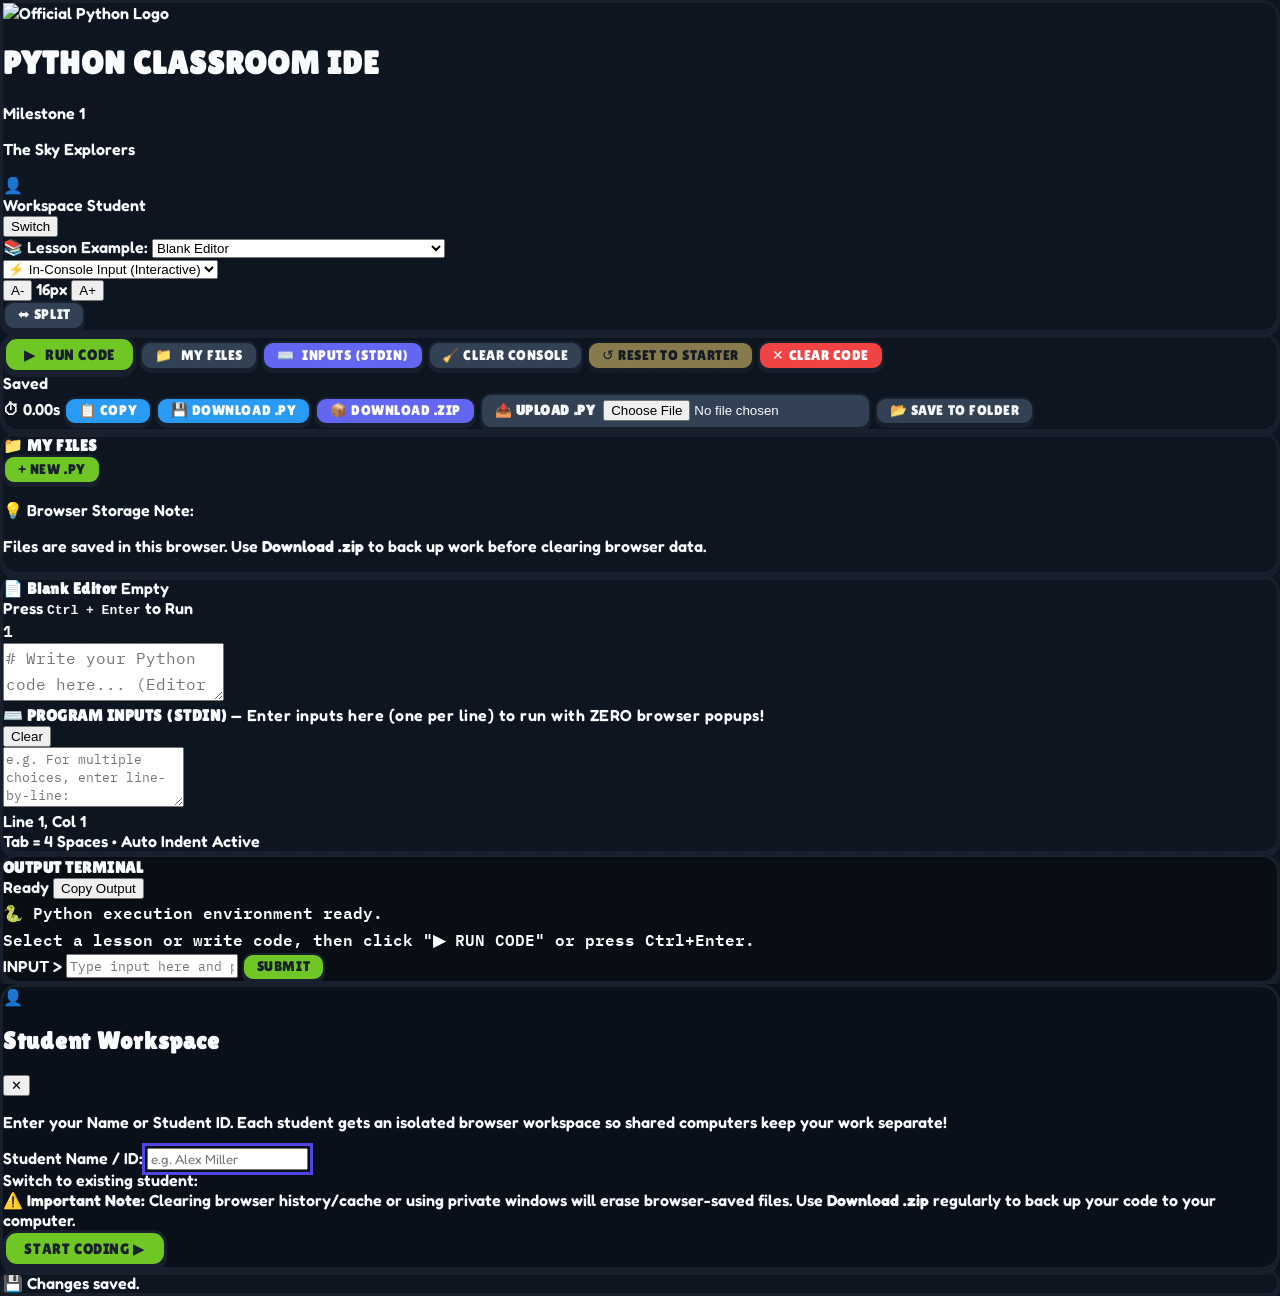
==== commit 558bdc6c: "Update branding to The Sky Explorers" ====
--- a/ide.html
+++ b/ide.html
@@ -3,7 +3,7 @@
 <head>
   <meta charset="UTF-8">
   <meta name="viewport" content="width=device-width, initial-scale=1.0">
-  <title>Python Classroom IDE — Certificate Course (Milestone 1)</title>
+  <title>Python Classroom IDE — The Sky Explorers</title>
 
   <!-- Typography & Google Fonts -->
   <link rel="preconnect" href="https://fonts.googleapis.com">
@@ -195,8 +195,8 @@
             Milestone 1
           </span>
         </div>
-        <p class="text-[11px] sm:text-xs text-slate-400 font-semibold">
-          Certificate Course in Python • Sessions 1–4 • In-Browser WASM
+        <p class="text-[11px] sm:text-xs text-amber-300 font-bold tracking-wide">
+          The Sky Explorers
         </p>
       </div>
     </div>
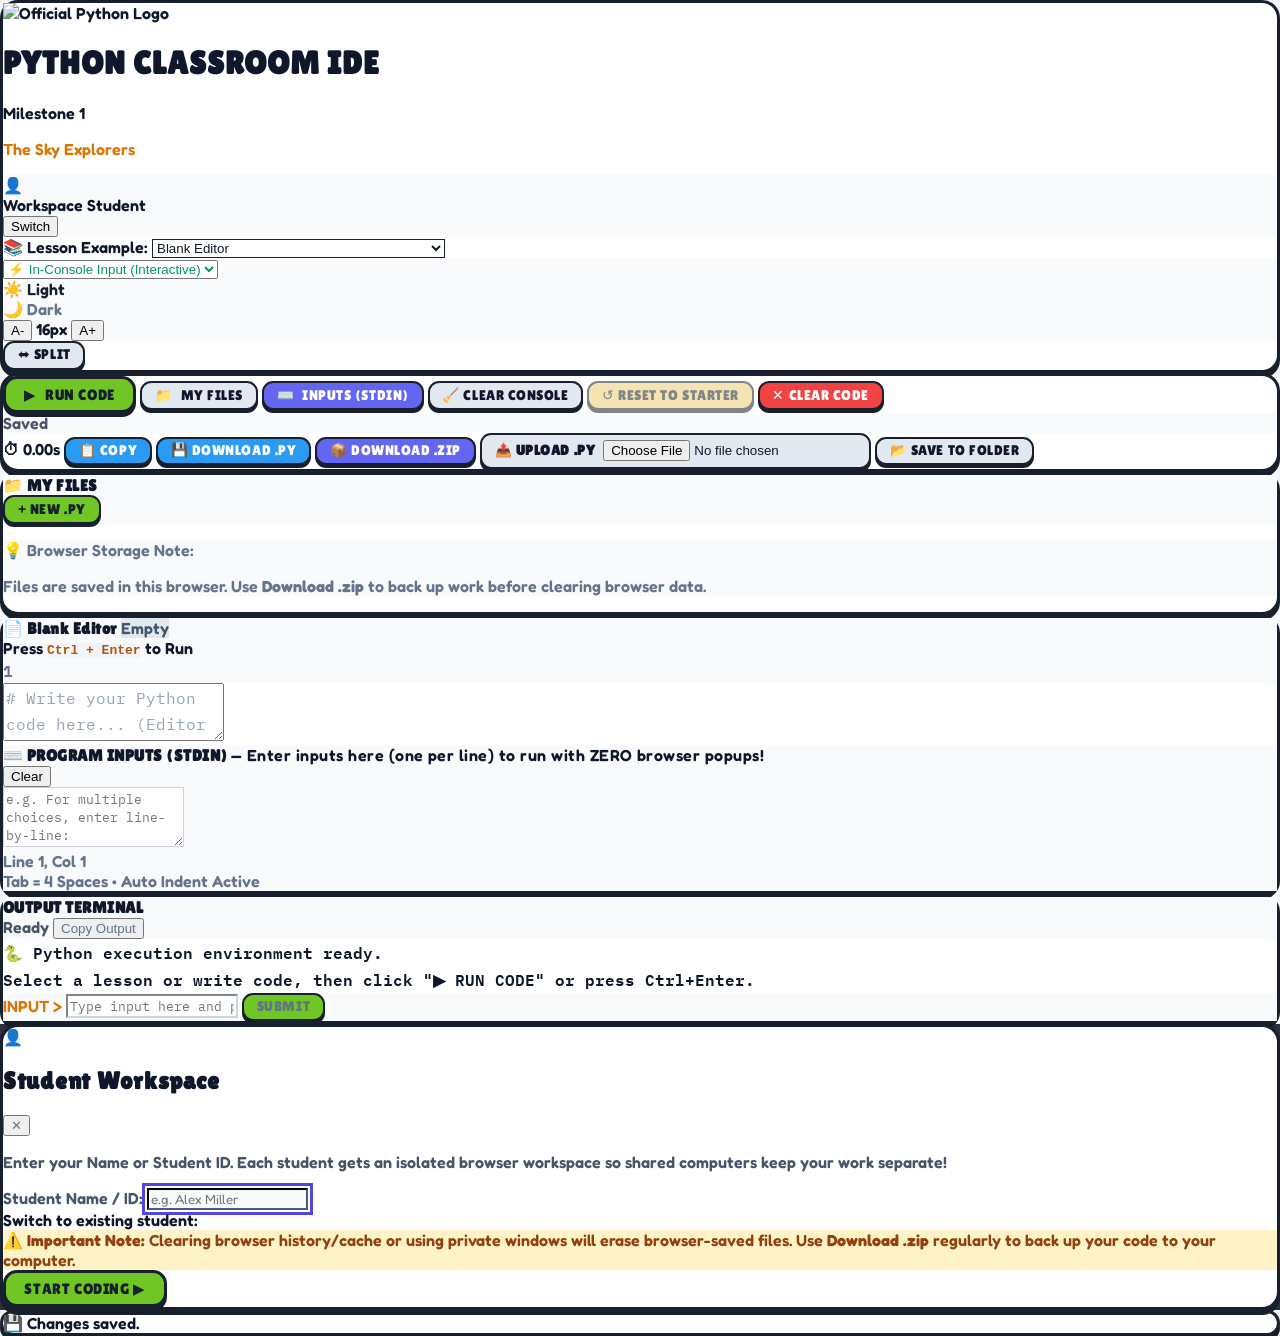
==== commit 32723033: "Add premium light theme with tactile toggle (light default)" ====
--- a/ide.html
+++ b/ide.html
@@ -25,6 +25,20 @@
 
   <!-- Sky Explorers Design System (Optional local link with full inline fallback) -->
   <link rel="stylesheet" href="design-system.css">
+
+  <!-- Immediate Theme Initializer to prevent flash-of-theme (Default: Light) -->
+  <script>
+    (function() {
+      try {
+        var t = localStorage.getItem("pyide:theme");
+        if (t === "dark") {
+          document.documentElement.classList.add("theme-dark");
+        } else {
+          document.documentElement.classList.add("theme-light");
+        }
+      } catch (e) {}
+    })();
+  </script>
 
   <style>
     :root {
@@ -172,9 +186,273 @@
       background: #1e293b;
       border-color: #299bf5;
     }
+
+    /* =========================================================================
+       PREMIUM LIGHT & DARK THEME SYSTEM (Light Default)
+       ========================================================================= */
+    body.theme-light {
+      background-color: #f1f5f9;
+      background-image: 
+        radial-gradient(rgba(41, 155, 245, 0.16) 1.5px, transparent 1.5px),
+        radial-gradient(rgba(245, 158, 11, 0.14) 1.5px, transparent 1.5px);
+      color: #0f172a;
+    }
+
+    body.theme-light .ide-scroll::-webkit-scrollbar-track {
+      background: #e2e8f0;
+    }
+    body.theme-light .ide-scroll::-webkit-scrollbar-thumb {
+      background: #cbd5e1;
+      border: 2px solid #e2e8f0;
+    }
+    body.theme-light .ide-scroll::-webkit-scrollbar-thumb:hover {
+      background: #94a3b8;
+    }
+
+    body.theme-light header {
+      background-color: #ffffff !important;
+    }
+    body.theme-light header h1 {
+      color: #0f172a !important;
+    }
+    body.theme-light header .brand-subtext {
+      color: #d97706 !important;
+    }
+
+    body.theme-light .toolbar-card {
+      background-color: #ffffff !important;
+    }
+
+    body.theme-light .theme-pill {
+      background-color: #f8fafc !important;
+      border-color: #18202d !important;
+      color: #0f172a !important;
+    }
+    body.theme-light .theme-pill span,
+    body.theme-light .theme-pill label {
+      color: #0f172a !important;
+    }
+    body.theme-light #currentStudentNameDisplay {
+      color: #0f172a !important;
+    }
+
+    /* Segmented Theme Switch Pills */
+    body.theme-light #themePillDark.pill-inactive span {
+      color: #64748b !important;
+    }
+    body.theme-light #themePillDark.pill-inactive:hover span {
+      color: #0f172a !important;
+    }
+    body.theme-light #themePillLight.pill-active span {
+      color: #18202d !important;
+    }
+    body:not(.theme-light) #themePillLight.pill-inactive span {
+      color: #94a3b8 !important;
+    }
+    body:not(.theme-light) #themePillLight.pill-inactive:hover span {
+      color: #f8fafc !important;
+    }
+    body:not(.theme-light) #themePillDark.pill-active span {
+      color: #091522 !important;
+    }
+
+    body.theme-light select#templateSelect {
+      background-color: #ffffff !important;
+      color: #0f172a !important;
+      border-color: #18202d !important;
+    }
+    body.theme-light select#templateSelect option {
+      background-color: #ffffff !important;
+      color: #0f172a !important;
+    }
+    body.theme-light select#engineSelect {
+      color: #059669 !important;
+    }
+    body.theme-light select#engineSelect option {
+      background-color: #ffffff !important;
+      color: #0f172a !important;
+    }
+    body.theme-light #fontSizeDisplay {
+      color: #0f172a !important;
+      border-color: #cbd5e1 !important;
+    }
+
+    body.theme-light #saveStatusIndicator {
+      background-color: #f8fafc !important;
+      border-color: #cbd5e1 !important;
+      color: #475569 !important;
+    }
+
+    body.theme-light .btn-slate {
+      background: #e2e8f0;
+      color: #0f172a;
+    }
+    body.theme-light .btn-slate:hover:not(:disabled) {
+      background: #cbd5e1;
+    }
+
+    /* Editor in Light Mode */
+    body.theme-light #editorPane {
+      background-color: #ffffff !important;
+    }
+    body.theme-light #editorHeaderBar {
+      background-color: #f8fafc !important;
+      border-bottom-color: #18202d !important;
+    }
+    body.theme-light #activeFileTitle {
+      color: #0f172a !important;
+    }
+    body.theme-light #activeFileTypeBadge {
+      background-color: #e2e8f0 !important;
+      color: #475569 !important;
+      border-color: #cbd5e1 !important;
+    }
+    body.theme-light #editorHeaderBar kbd {
+      background-color: #f1f5f9 !important;
+      color: #b45309 !important;
+      border-color: #cbd5e1 !important;
+    }
+    body.theme-light .editor-inner-wrap {
+      background-color: #ffffff !important;
+    }
+    body.theme-light #lineGutter {
+      background-color: #f8fafc !important;
+      border-right-color: #cbd5e1 !important;
+      color: #64748b !important;
+    }
+    body.theme-light #editorArea {
+      color: #0f172a !important;
+      caret-color: #2563eb !important;
+    }
+    body.theme-light #editorArea::placeholder {
+      color: #94a3b8 !important;
+    }
+    body.theme-light #stdinDrawer {
+      background-color: #f8fafc !important;
+      border-top-color: #18202d !important;
+    }
+    body.theme-light #stdinArea {
+      background-color: #ffffff !important;
+      color: #0f172a !important;
+      border-color: #cbd5e1 !important;
+    }
+    body.theme-light #editorFooterBar {
+      background-color: #f8fafc !important;
+      border-top-color: #18202d !important;
+      color: #64748b !important;
+    }
+
+    /* Terminal Window Frame in Light Mode (Console Body remains sleek dark) */
+    body.theme-light #consolePane {
+      background-color: #ffffff !important;
+    }
+    body.theme-light #terminalHeaderBar {
+      background-color: #f8fafc !important;
+      border-bottom-color: #18202d !important;
+    }
+    body.theme-light #terminalHeaderTitle {
+      color: #0f172a !important;
+    }
+    body.theme-light #outputStatusTag {
+      color: #475569 !important;
+    }
+    body.theme-light #consolePane button {
+      color: #64748b !important;
+    }
+    body.theme-light #consolePane button:hover {
+      color: #0f172a !important;
+    }
+    body.theme-light #inputBarContainer {
+      background-color: #f8fafc !important;
+      border-top-color: #18202d !important;
+    }
+    body.theme-light #terminalInput {
+      background-color: #ffffff !important;
+      color: #0f172a !important;
+      border-color: #cbd5e1 !important;
+    }
+    body.theme-light #inputBarContainer span {
+      color: #d97706 !important;
+    }
+
+    /* Sidebar in Light Mode */
+    body.theme-light #fileSidebar {
+      background-color: #ffffff !important;
+    }
+    body.theme-light #fileSidebarHeader {
+      background-color: #f8fafc !important;
+      border-bottom-color: #18202d !important;
+    }
+    body.theme-light #fileSidebarTitle {
+      color: #0f172a !important;
+    }
+    body.theme-light .file-item {
+      background-color: #f8fafc !important;
+      color: #0f172a !important;
+      border-color: #cbd5e1 !important;
+    }
+    body.theme-light .file-item:hover {
+      background-color: #f1f5f9 !important;
+    }
+    body.theme-light .file-item.active {
+      background-color: #e0f2fe !important;
+      border-color: #0284c7 !important;
+      color: #0369a1 !important;
+      font-weight: bold;
+    }
+    body.theme-light #fileSidebarFooter {
+      background-color: #f8fafc !important;
+      border-top-color: #18202d !important;
+      color: #64748b !important;
+    }
+
+    /* Modals in Light Mode */
+    body.theme-light #studentModal .modal-card {
+      background-color: #ffffff !important;
+      color: #0f172a !important;
+    }
+    body.theme-light #studentModal h2,
+    body.theme-light #studentModal h3 {
+      color: #0f172a !important;
+    }
+    body.theme-light #studentModal p.modal-desc,
+    body.theme-light #studentModal label.modal-label {
+      color: #475569 !important;
+    }
+    body.theme-light #studentNameInput {
+      background-color: #f8fafc !important;
+      color: #0f172a !important;
+      border-color: #18202d !important;
+    }
+    body.theme-light #closeStudentModalBtn {
+      color: #64748b !important;
+    }
+    body.theme-light #closeStudentModalBtn:hover {
+      color: #0f172a !important;
+    }
+    body.theme-light #studentModal .storage-note-box {
+      background-color: #fef3c7 !important;
+      border-color: #fde68a !important;
+      color: #92400e !important;
+    }
+    body.theme-light .student-chip-btn {
+      background-color: #f1f5f9 !important;
+      border-color: #cbd5e1 !important;
+      color: #0f172a !important;
+    }
+    body.theme-light .student-chip-btn.active {
+      background-color: #0284c7 !important;
+      color: #ffffff !important;
+    }
+
+    body.theme-light #toastContent {
+      background-color: #ffffff !important;
+      color: #0f172a !important;
+      border-color: #18202d !important;
+    }
   </style>
 </head>
-<body class="p-2 sm:p-3 md:p-4 flex flex-col h-screen overflow-hidden">
+<body class="theme-light p-2 sm:p-3 md:p-4 flex flex-col h-screen overflow-hidden">
 
   <!-- ================= TOP HEADER ================= -->
   <header class="chunky-box bg-[#1a2333] p-2.5 sm:p-3.5 mb-2.5 flex flex-wrap items-center justify-between gap-2.5 shrink-0">
@@ -195,14 +473,14 @@
             Milestone 1
           </span>
         </div>
-        <p class="text-[11px] sm:text-xs text-amber-300 font-bold tracking-wide">
+        <p class="brand-subtext text-[11px] sm:text-xs text-amber-300 font-bold tracking-wide">
           The Sky Explorers
         </p>
       </div>
     </div>
 
     <!-- Student Workspace Selector -->
-    <div class="flex items-center gap-2 bg-[#0d141e] border-[2.5px] border-[#18202d] rounded-xl px-2.5 py-1.5 shadow-[0_2px_0_#18202d]">
+    <div class="theme-pill flex items-center gap-2 bg-[#0d141e] border-[2.5px] border-[#18202d] rounded-xl px-2.5 py-1.5 shadow-[0_2px_0_#18202d]">
       <span class="text-sm">👤</span>
       <div class="flex flex-col">
         <span class="text-[9px] text-slate-400 font-bold uppercase tracking-wider">Workspace</span>
@@ -229,7 +507,7 @@
     <!-- Engine Status, Zoom & Layout -->
     <div class="flex items-center gap-2 flex-wrap">
       <!-- Engine Selector (In-Console Interactive Typing vs Pyodide WASM) -->
-      <div class="flex items-center gap-1.5 bg-[#0d141e] border-[2px] border-[#18202d] rounded-xl px-2.5 py-1 shadow-[0_2px_0_#18202d]">
+      <div class="theme-pill flex items-center gap-1.5 bg-[#0d141e] border-[2px] border-[#18202d] rounded-xl px-2.5 py-1 shadow-[0_2px_0_#18202d]">
         <span id="engineStatusDot" class="w-2.5 h-2.5 rounded-full bg-emerald-400"></span>
         <select id="engineSelect" onchange="switchEngine()" class="bg-transparent text-xs font-bold text-emerald-300 outline-none cursor-pointer" title="Select Python execution engine">
           <option value="skulpt" class="bg-[#0f172a] text-white" selected>⚡ In-Console Input (Interactive)</option>
@@ -237,8 +515,20 @@
         </select>
       </div>
 
+      <!-- Premium Theme Toggle (Light / Dark Mode, Light Default) -->
+      <div id="themeToggleGroup" class="theme-pill flex items-center bg-[#0d141e] border-[2px] border-[#18202d] rounded-xl p-0.5 shadow-[0_2px_0_#18202d] cursor-pointer select-none" onclick="toggleTheme()" title="Switch Theme (Light / Dark)">
+        <div id="themePillLight" class="pill-active flex items-center gap-1.5 px-2.5 py-1 rounded-lg text-xs font-bold transition-all duration-200 bg-[#fed034] text-[#18202d] shadow-sm">
+          <span>☀️</span>
+          <span class="tracking-wide">Light</span>
+        </div>
+        <div id="themePillDark" class="pill-inactive flex items-center gap-1.5 px-2.5 py-1 rounded-lg text-xs font-bold transition-all duration-200 text-slate-400 hover:text-white">
+          <span>🌙</span>
+          <span class="tracking-wide">Dark</span>
+        </div>
+      </div>
+
       <!-- Font Zoom Controls (Classroom Projector) -->
-      <div class="flex items-center bg-[#0d141e] border-[2px] border-[#18202d] rounded-xl p-0.5 shadow-[0_2px_0_#18202d]">
+      <div class="theme-pill flex items-center bg-[#0d141e] border-[2px] border-[#18202d] rounded-xl p-0.5 shadow-[0_2px_0_#18202d]">
         <button onclick="changeFontSize(-2)" class="px-2 py-1 text-xs font-bold text-slate-300 hover:text-white" title="Decrease Font Size">A-</button>
         <span id="fontSizeDisplay" class="px-1 text-xs font-mono font-bold text-slate-400 border-x border-[#1e293b]">16px</span>
         <button onclick="changeFontSize(2)" class="px-2 py-1 text-xs font-bold text-slate-300 hover:text-white" title="Increase Font Size">A+</button>
@@ -255,7 +545,7 @@
   <main class="flex-1 flex flex-col min-h-0 overflow-hidden">
 
     <!-- IDE Action Toolbar (Run, Reset, Autosave, File management) -->
-    <div class="chunky-box bg-[#16202e] p-2 sm:p-2.5 mb-2.5 flex flex-wrap items-center justify-between gap-2 shrink-0">
+    <div class="chunky-box bg-[#16202e] toolbar-card p-2 sm:p-2.5 mb-2.5 flex flex-wrap items-center justify-between gap-2 shrink-0">
       
       <!-- Primary Execution Controls -->
       <div class="flex items-center gap-1.5 sm:gap-2 flex-wrap">
@@ -339,10 +629,10 @@
       <!-- COLLAPSIBLE STUDENT FILES SIDEBAR (Requirement 5) -->
       <aside id="fileSidebar" class="w-full lg:w-64 chunky-box bg-[#111925] flex flex-col shrink-0 overflow-hidden hidden">
         <!-- Sidebar Header -->
-        <div class="bg-[#182333] border-b-[2.5px] border-[#18202d] px-3 py-2 flex items-center justify-between shrink-0">
+        <div id="fileSidebarHeader" class="bg-[#182333] border-b-[2.5px] border-[#18202d] px-3 py-2 flex items-center justify-between shrink-0">
           <div class="flex items-center gap-2">
             <span class="text-sm">📁</span>
-            <span class="font-display text-sm tracking-wide text-white">MY FILES</span>
+            <span id="fileSidebarTitle" class="font-display text-sm tracking-wide text-white">MY FILES</span>
           </div>
           <button onclick="promptCreateNewFile()" class="chunky-btn btn-green btn-sm !px-2 !py-0.5 text-xs" title="Create a new Python file">
             + New .py
@@ -355,7 +645,7 @@
         </div>
 
         <!-- Sidebar Footer & Storage Warning -->
-        <div class="p-2.5 bg-[#0d141e] border-t-[2px] border-[#18202d] text-[10px] text-slate-400 space-y-1 shrink-0">
+        <div id="fileSidebarFooter" class="p-2.5 bg-[#0d141e] border-t-[2px] border-[#18202d] text-[10px] text-slate-400 space-y-1 shrink-0">
           <p class="font-bold text-amber-300">💡 Browser Storage Note:</p>
           <p class="leading-tight text-slate-400">
             Files are saved in this browser. Use <b>Download .zip</b> to back up work before clearing browser data.
@@ -367,7 +657,7 @@
       <div id="editorPane" class="flex-1 flex flex-col min-h-[260px] chunky-box bg-[#131b26] overflow-hidden">
         
         <!-- Editor Header Bar -->
-        <div class="bg-[#1c2738] border-b-[2.5px] border-[#18202d] px-3 py-1.5 flex items-center justify-between shrink-0">
+        <div id="editorHeaderBar" class="bg-[#1c2738] border-b-[2.5px] border-[#18202d] px-3 py-1.5 flex items-center justify-between shrink-0">
           <div class="flex items-center gap-2">
             <span class="text-sm">📄</span>
             <span id="activeFileTitle" class="font-display text-sm tracking-wide text-white">Blank Editor</span>
@@ -383,7 +673,7 @@
         </div>
 
         <!-- Editor Gutter & Textarea Area -->
-        <div class="relative flex-1 flex overflow-hidden bg-[#101722]">
+        <div class="editor-inner-wrap relative flex-1 flex overflow-hidden bg-[#101722]">
           
           <!-- Line Numbers Gutter -->
           <div id="lineGutter" 
@@ -395,7 +685,7 @@
           <textarea id="editorArea" 
                     spellcheck="false" 
                     autocapitalize="off" 
-                    autocomplete="off"
+                    autocomplete="off" 
                     class="flex-1 bg-transparent text-[#f1f5f9] font-code p-3 resize-none outline-none ide-scroll whitespace-pre leading-relaxed overflow-auto"
                     placeholder="# Write your Python code here... (Editor starts blank)"></textarea>
 
@@ -418,7 +708,7 @@
         </div>
 
         <!-- Editor Footer Status -->
-        <div class="bg-[#121924] border-t-[2px] border-[#18202d] px-3 py-1 text-xs text-slate-400 flex items-center justify-between shrink-0">
+        <div id="editorFooterBar" class="bg-[#121924] border-t-[2px] border-[#18202d] px-3 py-1 text-xs text-slate-400 flex items-center justify-between shrink-0">
           <div id="cursorPosition" class="font-mono text-[11px]">Line 1, Col 1</div>
           <div class="font-semibold text-slate-500 text-[11px]">Tab = 4 Spaces • Auto Indent Active</div>
         </div>
@@ -429,12 +719,12 @@
       <div id="consolePane" class="flex-1 lg:max-w-[46%] flex flex-col min-h-[200px] terminal-window overflow-hidden">
         
         <!-- Terminal Header Bar -->
-        <div class="bg-[#131b27] border-b-[2.5px] border-[#18202d] px-3 py-1.5 flex items-center justify-between shrink-0">
+        <div id="terminalHeaderBar" class="bg-[#131b27] border-b-[2.5px] border-[#18202d] px-3 py-1.5 flex items-center justify-between shrink-0">
           <div class="flex items-center gap-2">
             <span class="w-3 h-3 rounded-full bg-red-500 border border-[#18202d]"></span>
             <span class="w-3 h-3 rounded-full bg-amber-400 border border-[#18202d]"></span>
             <span class="w-3 h-3 rounded-full bg-emerald-500 border border-[#18202d]"></span>
-            <span class="font-display text-sm tracking-wide text-slate-200 ml-2">
+            <span id="terminalHeaderTitle" class="font-display text-sm tracking-wide text-slate-200 ml-2">
               OUTPUT TERMINAL
             </span>
           </div>
@@ -479,7 +769,7 @@
 
   <!-- 1. Student Name / Workspace Modal (Requirement 5) -->
   <div id="studentModal" class="hidden fixed inset-0 z-50 modal-backdrop flex items-center justify-center p-4">
-    <div class="chunky-box bg-[#1a2333] max-w-md w-full p-5 space-y-4">
+    <div class="modal-card chunky-box bg-[#1a2333] max-w-md w-full p-5 space-y-4">
       <div class="flex items-center justify-between pb-2 border-b-2 border-[#18202d]">
         <div class="flex items-center gap-2">
           <span class="text-2xl">👤</span>
@@ -488,12 +778,12 @@
         <button id="closeStudentModalBtn" onclick="closeStudentModal()" class="text-slate-400 hover:text-white font-bold text-lg hidden">✕</button>
       </div>
 
-      <p class="text-xs sm:text-sm text-slate-300 leading-relaxed">
+      <p class="modal-desc text-xs sm:text-sm text-slate-300 leading-relaxed">
         Enter your Name or Student ID. Each student gets an isolated browser workspace so shared computers keep your work separate!
       </p>
 
       <div class="space-y-2">
-        <label for="studentNameInput" class="text-xs font-bold text-slate-300 block">Student Name / ID:</label>
+        <label for="studentNameInput" class="modal-label text-xs font-bold text-slate-300 block">Student Name / ID:</label>
         <input type="text" id="studentNameInput" 
                class="w-full bg-[#0d141f] text-white font-body px-3.5 py-2.5 rounded-xl border-[2px] border-[#18202d] outline-none focus:border-[#299bf5] text-sm"
                placeholder="e.g. Alex Miller" maxlength="30">
@@ -507,7 +797,7 @@
         </div>
       </div>
 
-      <div class="bg-[#121a26] p-2.5 rounded-xl border border-[#223145] text-[11px] text-amber-300 leading-snug">
+      <div class="storage-note-box bg-[#121a26] p-2.5 rounded-xl border border-[#223145] text-[11px] text-amber-300 leading-snug">
         ⚠️ <b>Important Note:</b> Clearing browser history/cache or using private windows will erase browser-saved files. Use <b>Download .zip</b> regularly to back up your code to your computer.
       </div>
 
@@ -750,6 +1040,58 @@
         console.warn("Storage remove error:", err);
       }
     }
+
+    // =========================================================================
+    // 2.5 THEME MANAGEMENT SYSTEM (Light Default with Persistent Toggle)
+    // =========================================================================
+    let currentTheme = "light";
+
+    function initTheme() {
+      // Light theme is the default if not previously set
+      const savedTheme = storageGet("pyide:theme", "light");
+      applyTheme(savedTheme === "dark" ? "dark" : "light", false);
+    }
+
+    function applyTheme(theme, notify = false) {
+      currentTheme = theme;
+      const body = document.body;
+      const pillLight = document.getElementById("themePillLight");
+      const pillDark = document.getElementById("themePillDark");
+
+      if (theme === "light") {
+        body.classList.remove("theme-dark");
+        body.classList.add("theme-light");
+
+        if (pillLight && pillDark) {
+          pillLight.className = "pill-active flex items-center gap-1.5 px-2.5 py-1 rounded-lg text-xs font-bold transition-all duration-200 bg-[#fed034] text-[#18202d] shadow-sm";
+          pillDark.className = "pill-inactive flex items-center gap-1.5 px-2.5 py-1 rounded-lg text-xs font-bold transition-all duration-200 text-slate-500 hover:text-slate-900";
+        }
+      } else {
+        body.classList.remove("theme-light");
+        body.classList.add("theme-dark");
+
+        if (pillLight && pillDark) {
+          pillLight.className = "pill-inactive flex items-center gap-1.5 px-2.5 py-1 rounded-lg text-xs font-bold transition-all duration-200 text-slate-400 hover:text-white";
+          pillDark.className = "pill-active flex items-center gap-1.5 px-2.5 py-1 rounded-lg text-xs font-bold transition-all duration-200 bg-[#299bf5] text-[#091522] shadow-sm";
+        }
+      }
+
+      storageSet("pyide:theme", theme);
+
+      if (notify && typeof showToast === "function") {
+        showToast(theme === "light" ? "☀️ Light mode activated" : "🌙 Dark mode activated", "info");
+      }
+    }
+
+    function toggleTheme() {
+      const nextTheme = currentTheme === "light" ? "dark" : "light";
+      applyTheme(nextTheme, true);
+    }
+
+    // Run theme initialization immediately
+    try {
+      initTheme();
+    } catch (e) {}
 
     // =========================================================================
     // 3. STUDENT PROFILE & WORKSPACE (Requirement 5)
@@ -2009,6 +2351,9 @@
     // 11. INITIALIZATION ON PAGE LOAD
     // =========================================================================
     window.addEventListener("DOMContentLoaded", () => {
+      // 0. Ensure user theme preference is applied (Default: Light Theme)
+      initTheme();
+
       // 1. Populate dropdown from MILESTONE_CONFIG (Requirement 1)
       populateLessonDropdown();
 
